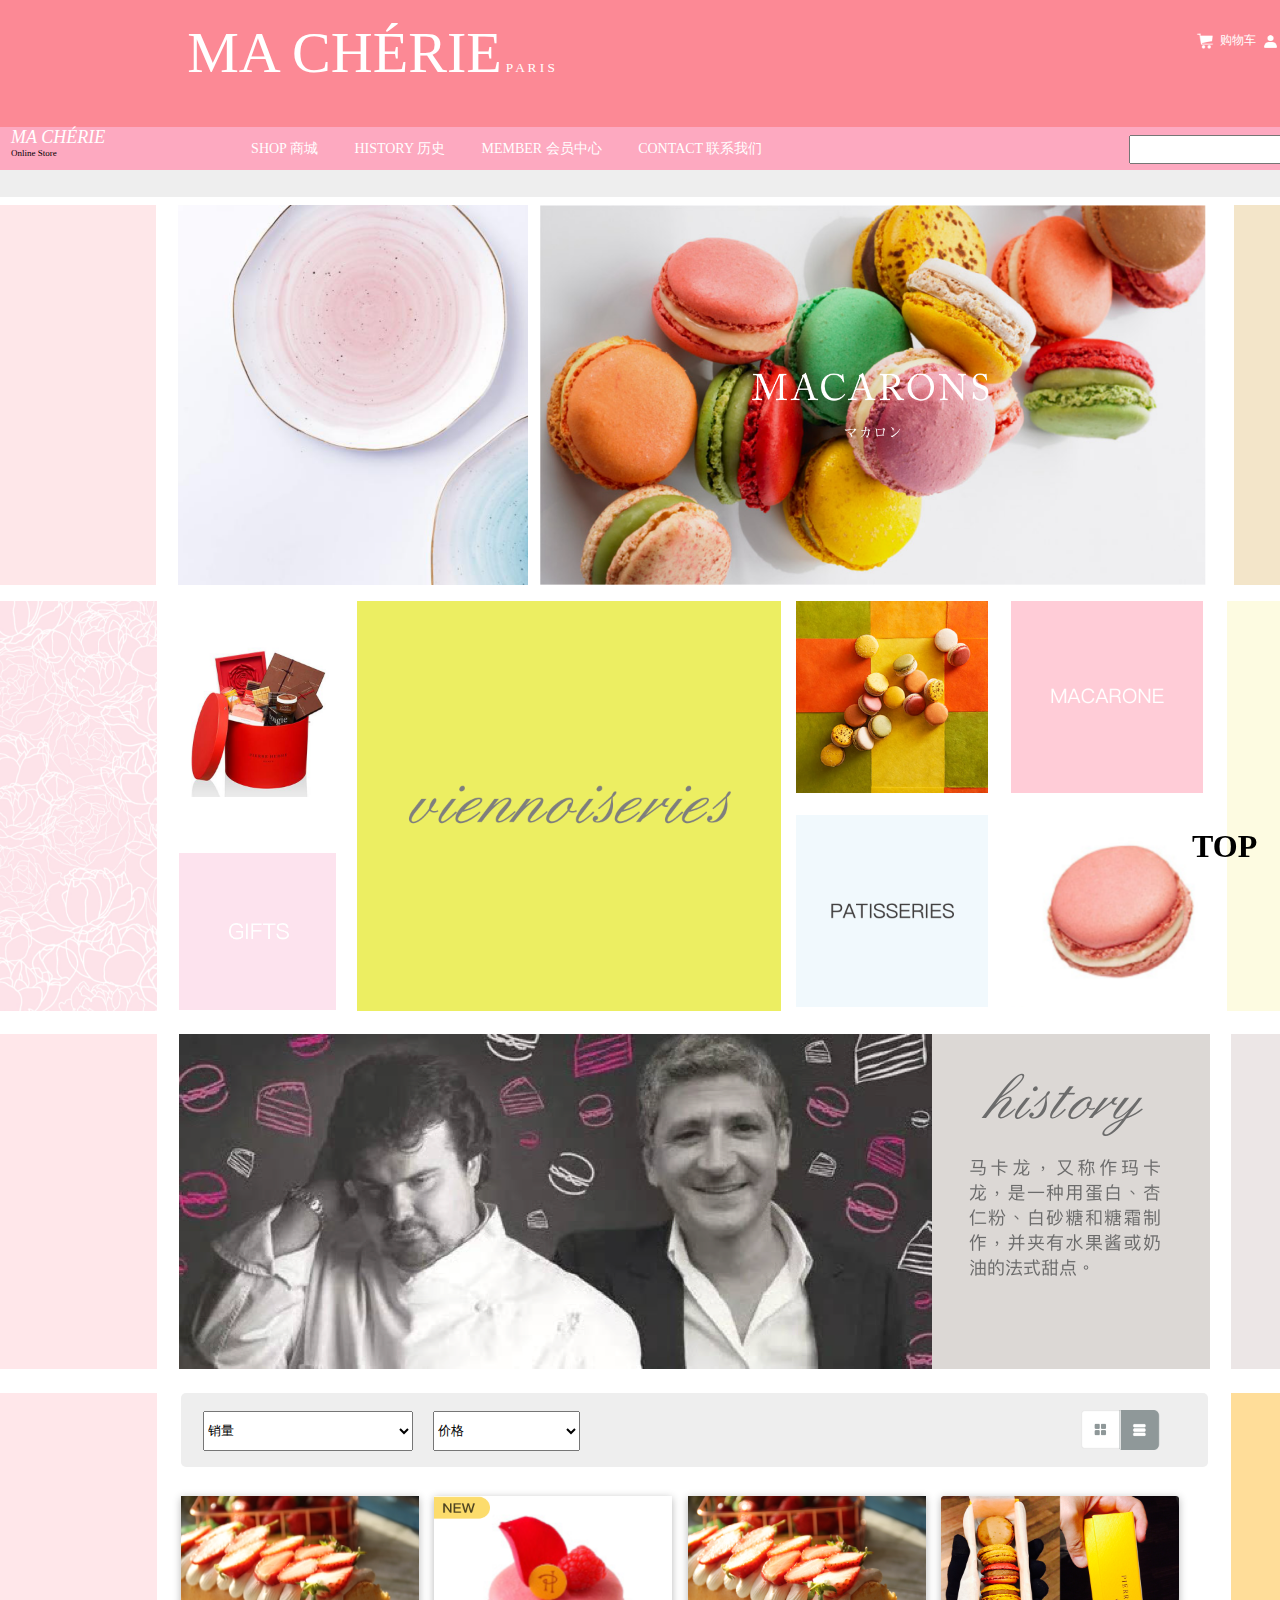
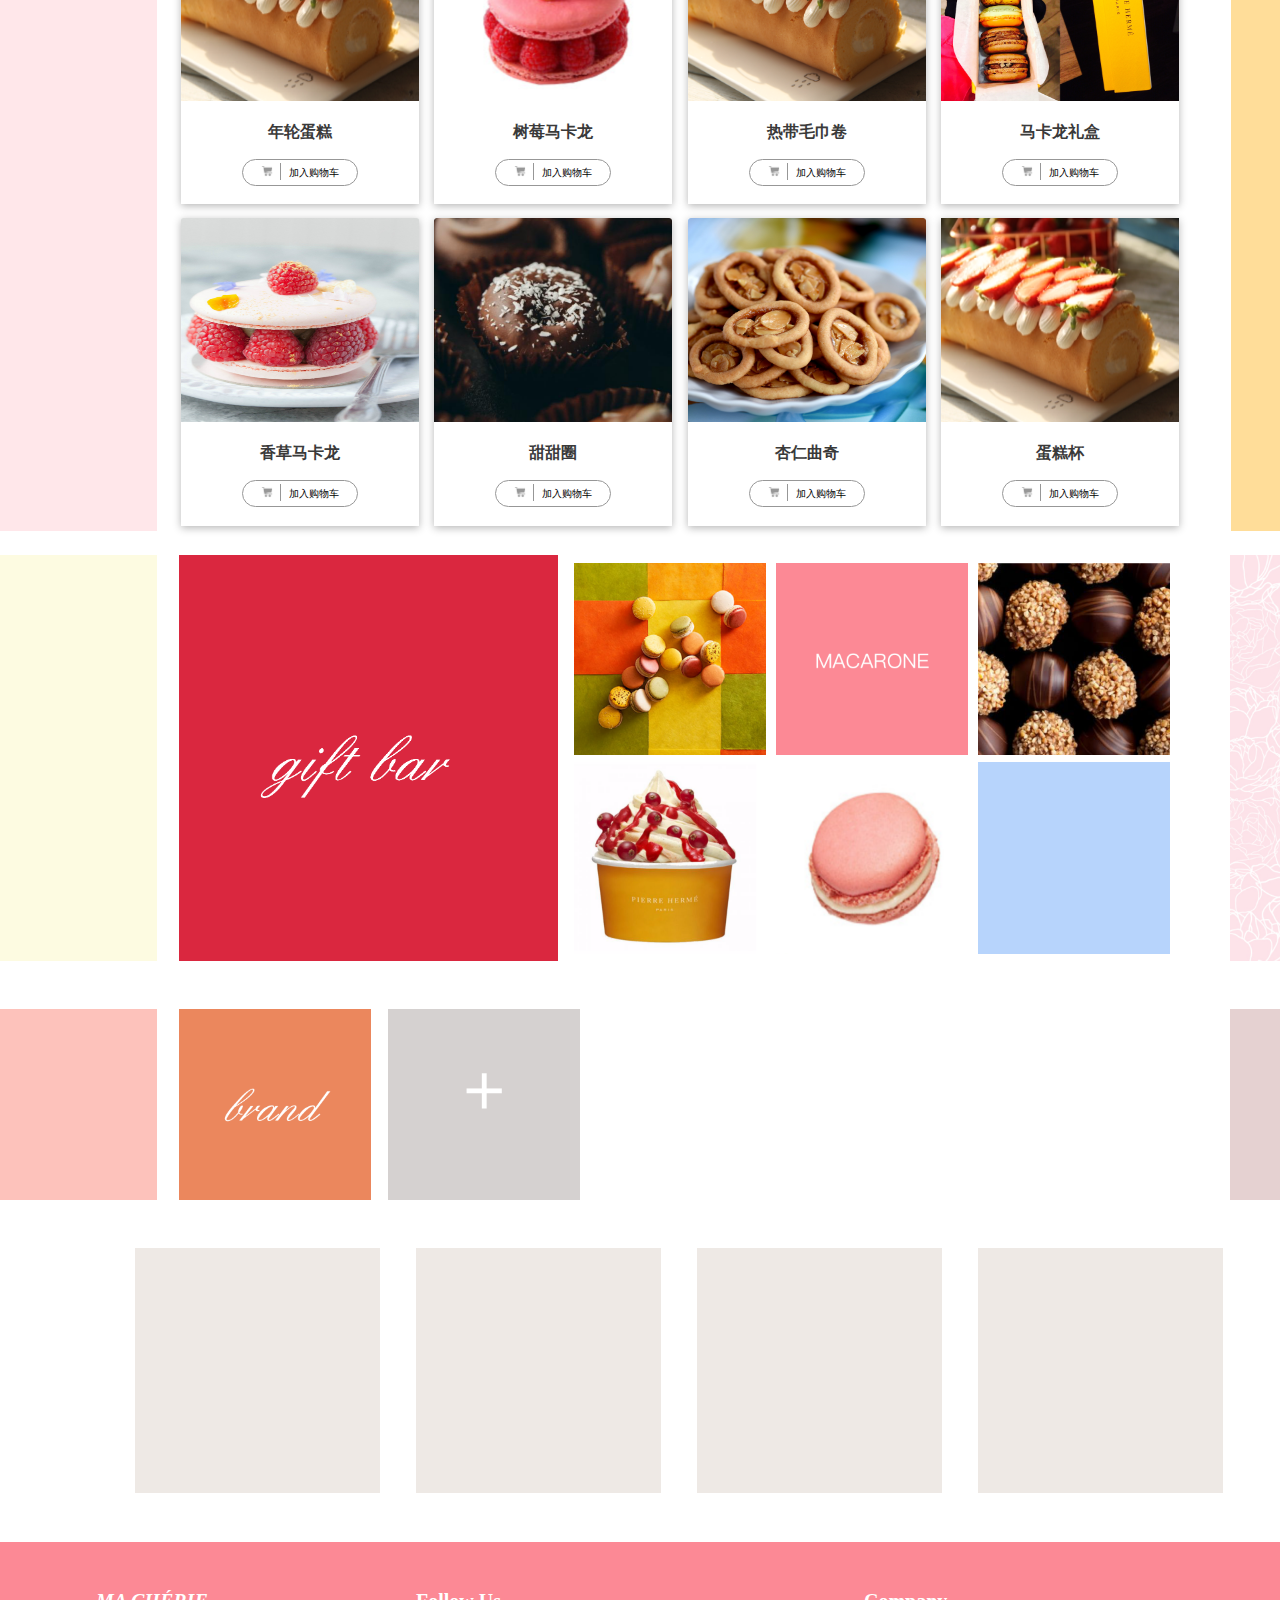
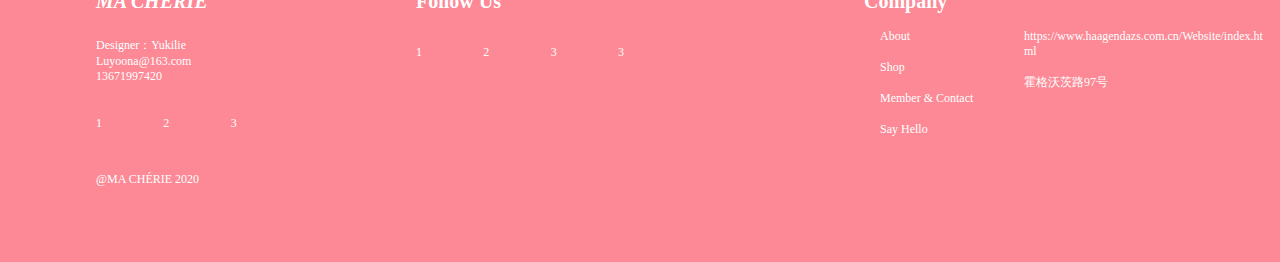
==== index.html @ 3f5e1643 "首页跑pc端" ====
<!DOCTYPE html>
<html>
<head>
	<title>MA  CHÉRIE</title>
	<meta name="viewport" content="width=device-width, initial-scale=1.0, maximum-scale=1.0, user-scalable=no">
	<link rel="stylesheet" type="text/css" href="./css/index.css">
	<script type="text/javascript" src="./js/jquery-v3.5.1.js"></script>
	<!-- <script>
	    (function (doc, win) {
			var docEl = doc.documentElement,
			resizeEvt = 'orientationchange' in window ? 'orientationchange' : 'resize',
			recalc = function () {
			var clientWidth = docEl.clientWidth;
			if (!clientWidth) return;
			if(clientWidth>=800){
			docEl.style.fontSize = '16px';
			}else{
			docEl.style.fontSize = 100 * (clientWidth / 800) + 'px';
			}
			};
			if (!doc.addEventListener) return;
			win.addEventListener(resizeEvt, recalc, false);
			doc.addEventListener('DOMContentLoaded', recalc, false);
			})(document, window);
	</script> -->
</head>
<body>
<div id="TOP" style="height: 0;"></div>
<div class="content">	
	<div class="header">
		<span class="title">MA  CHÉRIE</span>
		<small class="smallTitle">P A R I S</small>
		<ul class="rightFunctionalArea">
			<li>
				<a href="#">EN</a>&nbsp;
				<img src="./imgs/icon/movie.png" class="movie">
			</li>
			<li>
				<img src="./imgs/icon/user.png" class="nickname">&nbsp;
				<a href="#">登录</a>&nbsp;|&nbsp;<a href="#">注册</a>
			</li>
			<li>
				<img src="./imgs/icon/cart.png" class="cart">&nbsp;
				<a href="#">购物车</a>
			</li>
		</ul>
	</div>	
	<div class="menu menu1">
		<div class="menuTitle">
			<span><i>MA  CHÉRIE</i></span>
			<small>Online Store</small>
		</div>
		<div class="menuA">
			<ul>
				<li><a href="#">SHOP 商城</a></li>
				<li><a href="#">HISTORY 历史</a></li>
				<li><a href="#">MEMBER 会员中心</a></li>
				<li><a href="#">CONTACT 联系我们</a></li>
			</ul>
		</div>
		<div class="menuSearch">
			<input type="text" name="secrch">
			<img src="./imgs/icon/search.png">
		</div>
	</div>
	<div style="width: 100%;height: 27px;background-color: #EEEEEE;" class="border"></div>
	<div class="firstContent">
		<div class="one"></div>
		<div class="pContent">
			<div class="menu menu2">
				<div class="menuTitle">
					<span><i>MA  CHÉRIE</i></span>
					<small>Online Store</small>
				</div>
				<div class="menuA">
					<ul>
						<li><a href="#">SHOP 商城</a></li>
						<li><a href="#">HISTORY 历史</a></li>
						<li><a href="#">MEMBER 会员中心</a></li>
						<li><a href="#">CONTACT 联系我们</a></li>
					</ul>
				</div>
				<div class="menuSearch">
					<input type="text" name="secrch">
					<img src="./imgs/icon/search.png">
				</div>
			</div>
			<div class="two"></div>
			<div class="three">
			    <img class="img-slide img1" src="./imgs/assets/changeImg/Screen Shot 2020-05-31 at 1.39.14 PM.png" alt="1">
			    <img class="img-slide img2" src="./imgs/assets/changeImg/Screen Shot 2020-05-31 at 1.42.20 PM.png" alt="2">
			    <img class="img-slide img3" src="./imgs/assets/changeImg/Screen Shot 2020-05-31 at 1.42.34 PM.png" alt="3">
			    <img class="img-slide img4" src="./imgs/assets/changeImg/Screen Shot 2020-05-31 at 1.42.47 PM.png" alt="4">
			    <img class="img-slide img5" src="./imgs/assets/changeImg/Screen Shot 2020-05-31 at 1.42.59 PM.png" alt="5">
			</div>
		</div>
		<div class="four"></div>
	</div>
	<div class="secondContent">
		<div class="one"></div>
		<div class="five">
			<div class="top">
				<img src="./imgs/assets/dangaored3x.png" width="100%" height="100%" alt="1">
			</div>
			<div class="down">
				<img src="./imgs/assets/gifts3x.png" width="100%" height="100%" alt="1">
			</div>
		</div>
		<div class="two"></div>
		<div class="three">
			<div class="item item1"></div>
			<div class="item item2"></div>
			<div class="item item3"></div>
			<div class="item item4"></div>
		</div>
		<div class="four"></div>
	</div>
	<div class="threeContent">
		<div class="one"></div>	
		<div class="two"></div>
		<div class="three"></div>	
		<div class="four"></div>
	</div>
	<div class="fourContent">
		<div class="left"></div>	
		<div class="center">
			<div class="menuHead">
				<select name="one">
					<option value="1">销量</option>
					<option value="2">口碑</option>
					<option value="3">评价</option>
				</select>
				<select name="two">
					<option value="1">价格</option>
				</select>
				<img src="./imgs/assets/cards3x.png" class="cards">
				<img src="./imgs/assets/lists3x.png" class="lists">
			</div>
			<div id="cards">
				<ul class="clear">
					<li>
						<img src="./imgs/assets/01f53e4e22fb7b0f216e7988e9b5bce1.png">
						<div>
							<h4>年轮蛋糕</h4>
							<span>
								<a href="#">
									<img src="./imgs/icon/cartblock.png">
								</a>
								<a href="#">加入购物车</a>
							</span>
						</div>
					</li>
					<li>
						<img src="./imgs/assets/featuredblock02-3x.png">
						<div>
							<h4>树莓马卡龙</h4>
							<span>
								<a href="#">
									<img src="./imgs/icon/cartblock.png">
								</a>
								<a href="#">加入购物车</a>
							</span>
						</div>
					</li>
					<li>
						<img src="./imgs/assets/01f53e4e22fb7b0f216e7988e9b5bce1@3x.png">
						<div>
							<h4>热带毛巾卷</h4>
							<span>
								<a href="#">
									<img src="./imgs/icon/cartblock.png">
								</a>
								<a href="#">加入购物车</a>
							</span>
						</div>
					</li>
					<li>
						<img src="./imgs/assets/a8e2433115334c945cfdd2d26e82d4c6@3x.png">
						<div>
							<h4>马卡龙礼盒</h4>
							<span>
								<a href="#">
									<img src="./imgs/icon/cartblock.png">
								</a>
								<a href="#">加入购物车</a>
							</span>
						</div>
					</li>
					<li>
						<img src="./imgs/assets/assdsdfregrsgtrhythy3x.png">
						<div>
							<h4>香草马卡龙</h4>
							<span>
								<a href="#">
									<img src="./imgs/icon/cartblock.png">
								</a>
								<a href="#">加入购物车</a>
							</span>
						</div>
					</li>
					<li>
						<img src="./imgs/assets/2218b8bc25055d2d8af769011ba48643@3x.png">
						<div>
							<h4>甜甜圈</h4>
							<span>
								<a href="#">
									<img src="./imgs/icon/cartblock.png">
								</a>
								<a href="#">加入购物车</a>
							</span>
						</div>
					</li>
					<li>
						<img src="./imgs/assets/9f40cb837219504ed6c8601d3653d7e8@3x.png">
						<div>
							<h4>杏仁曲奇</h4>
							<span>
								<a href="#">
									<img src="./imgs/icon/cartblock.png">
								</a>
								<a href="#">加入购物车</a>
							</span>
						</div>
					</li>
					<li>
						<img src="./imgs/assets/01f53e4e22fb7b0f216e7988e9b5bce1.png">
						<div>
							<h4>蛋糕杯</h4>
							<span>
								<a href="#">
									<img src="./imgs/icon/cartblock.png">
								</a>
								<a href="#">加入购物车</a>
							</span>
						</div>
					</li>
				</ul>
			</div>			
		</div>	
		<div class="right"></div>
	</div>
	<div class="fiveContent">
		<div class="one"></div>
		<div class="two"></div>
		<div class="three">
		    <ul class="clear">
		    	<li><img src="./imgs/assets/dfdsgdgrthgfhg3x.png" alt="5"></li>
		    	<li><img src="./imgs/assets/MACARONEOther3x.png" alt="5"></li>
		    	<li><img src="./imgs/assets/jhfghfsgr3x.png" alt="5"></li>
		    	<li><img src="./imgs/assets/hfdghsgts3x.png" alt="5"></li>
		    	<li><img src="./imgs/assets/qdfshtda3x.png" alt="5"></li>
		    	<li></li>
		    </ul>
		</div>
		<div class="four"></div>
	</div>
	<div class="sixContent">
		<div class="one"></div>
		<div class="two">
		    <ul class="clear">
		    	<li><img src="./imgs/assets/brandi3x.png" alt="5"></li>
		    	<li><img src="./imgs/assets/+@3x.png" alt="5"></li>
		    </ul>
		</div>
		<div class="three"></div>
	</div>
	<div class="sevenContent">
		<ul>
			<li></li>
			<li></li>
			<li></li>
			<li></li>

		</ul>
	</div>
	<div class="footer">
		<ul class="clear">
			<li class="info">
				<h4><i>MA  CHÉRIE</i></h4>
				<p>
					Designer：Yukilie<br>
					Luyoona@163.com<br>
					13671997420
				</p>
				<ul class="clearfix">
					<li>1</li>
					<li>2</li>
					<li>3</li>
				</ul>
				<p>@MA  CHÉRIE 2020</p>
			</li>
			<li class="followMe">
				<h4>Follow Us</h4>
				<ul class="clearfix">
					<li>1</li>
					<li>2</li>
					<li>3</li>
					<li>3</li>
				</ul>
			</li>
			<li class="company">
				<h4>Company</h4>
				<ul class="clearfix">
					<li>
						<div>About</div>
						<div>Shop</div>
						<div>Member & Contact</div>
						<div>Say Hello</div>
					</li>
					<li>
						https://www.haagendazs.com.cn/Website/index.html 
						<br>
						<br>
						霍格沃茨路97号
					</li>
				</ul>
			</li>
		</ul>
	</div>
	<div class="fixContent"><a href="#TOP" style="color: #000;"><h1>TOP</h1></a></div>
</div>
	<script type="text/javascript" src="./js/index.js"></script>
</body>
</html>
---- css/index.css ----
*{
    margin: 0;
    padding:0; 
}
ul li{
    list-style: none;
}
a{
    text-decoration: none;
}
.clear:after,.clearfix:after{
    content: '';
    display: block;
    height: 0;
    clear: both;
    visibility: hidden;
}
.clear,.clearfix{
    *zoom:1;
}
.fixContent{
    width:3.5rem;
    height: 2.5rem;
    position: fixed;
    bottom: 2rem;
    right: 2rem;
}
@media screen and (min-width: 800px){
    .content{
        width: 86.88rem;
        height:auto;
        margin: 0 auto;
    }
    .header{
        width: 86.88rem;
        height: 7.94rem;
        background-color: #FC8995;
    }
    .title{
        width: 20.94rem;
        height: 5.06rem;
        display: inline-block;
        margin: 1.4% auto auto 12%;
        color: #fff;
        font-size: 3.63rem;
        text-align: right;
    }
    .smallTitle{
        color: #fff;
    }
    .rightFunctionalArea{
        float: right;
        width: 16.7%;
        height: 5.06rem;
        line-height: 5.06rem;
    }
    .rightFunctionalArea li{
        float: right;
        font-size: 12px;
        margin-right: 2.5%; 
        color:#fff; 
    }
    .rightFunctionalArea li a{
        color: #fff; 
    }
    .menuA ul li a,.rightFunctionalArea ul li a{
        text-decoration: none;
        color: #fff;
    }
    .rightFunctionalArea li img{
        vertical-align:middle;
    }
    .rightFunctionalArea.after{
        content: '';
        clear: both;
    }
    .movie{
        width: 15px;
        height: 11px;
    }
    .nickname{
        width: 17px;
        height: 17px;
    }
    .cart{
        width: 18px;
        height: 18px;
    }
    .menu{
        width: 86.88rem;
        height: 43px;
        background-color: #FDA9C0;
    }
    .menu2{
        display: none;
    }
    .menu div{
        height: 43px;
        float: left;
    }
    .menu .menuTitle,.menu .menuSearch{
        width: 15rem;
    }
    .menu .menuSearch{
        height: 43px;
        line-height: 43px;
    }
    .menu .menuTitle{
        padding-left:0.8%;
    }
    .menu .menuA{
        width: 54.88rem;
    }
    .menu .menuTitle span:first-child{
        font-size: 18px;
        color: #FFFFFF;
        text-align: left;
        display: block;
    }
    .menu .menuTitle small:last-child{
        font-size: 9px;
        color: #000000;
        text-align: left;
        display: block;
    }
    .menu .menuA ul{
        list-style-type:none;
        margin:0;
        padding:0;
    }
    .menu .menuA ul li{
        display:inline;
        height: 43px;
        line-height: 43px;
        margin-right: 3.7%;
        font-size: 14px;
    }
    .menuSearch{
        position: relative;
    }
    .menuSearch input[type=text]{
        width: 12.75rem;
        height: 1.56rem;
    }
    .menuSearch img{
        width: 20.4px;
        height: 20.4px;
        position: absolute;
        left: 180px;
        top: 13px;
        cursor: pointer;
    } 
    .firstContent{
        width: 86.88rem;
        height: 23.75rem;
        margin-top: 0.6%;
    }
    .firstContent div{
        float: left;
    }
    .firstContent div.one,.firstContent div.four{
        width:9.75rem;
        height: 23.75rem;        
    }
    .firstContent .one{
        background-color: #FEE7E9;
        margin-right: 1.6%;
    }
    .firstContent .two{
        width: 21.88rem;
        height: 23.75rem;        
        margin-right: 1.1%;
        background-image: url(../imgs/assets/copy3x.png);
        background-size: cover;
        background-repeat: no-repeat;
    }
    .firstContent .three{
        width: 41.63rem;
        height: 23.75rem;        
        margin: 0 auto;
    }
    .firstContent .four{
        background-color: #F3E5C9;
    }

    .firstContent .three img{
        width: 100%;
        height: 100%;
        margin: 0 auto;
    }
    .img1{
        display: block;
    }
    .img2{
        display: none;
    }
    .img3{
        display: none;
    }
    .img4{
        display: none;
    }
    .img5{
        display: none;
    }
    .pContent{
        width: 1040px;
        margin-right: 1.1%;
    }
    .secondContent{
        width: 86.88rem;
        height: 25.63rem;
        margin-top: 1.1%;
    }
    .secondContent div{
        float: left;
    }
    .secondContent .one,.secondContent .four{
        width:9.81rem;
        height: 25.63rem;        
    }
    .secondContent .one{
        background-color: #FEE7E9;
        margin-right: 1.6%;
        background-image: url(../imgs/assets/secondcopy3x.png);
        background-size: cover;
        background-repeat: no-repeat;
    }
    .secondContent .two{
        width: 26.5rem;
        height: 25.63rem;        
        margin-right: 1.1%;
        background-image: url(../imgs/assets/viennoiseries3x.png);
        background-size: cover;
        background-repeat: no-repeat;
    }
    .secondContent .three{
        width:25.63rem;
        height: 25.63rem; 
        margin-right: 1.5%;
    }
    .secondContent .three .item{
        width: 12rem;
        height: 12rem;
    }
    .secondContent .three .item1{
        background-image: url(../imgs/assets/item3x.png);
        background-size: cover;
        background-repeat: no-repeat;
        margin-right: 1.4rem;
    }
    .secondContent .three .item2{
        background-image: url(../imgs/assets/MACARONE3x.png);
        background-size: cover;
        background-repeat: no-repeat;
    }
    .secondContent .three .item3{
        background-image: url(../imgs/assets/PATISSERIES3x.png);
        background-size: cover;
        background-repeat: no-repeat;
        margin-right: 1.4rem;
        margin-top: 1.38rem;
    }
    .secondContent .three .item4{
        background-image: url(../imgs/assets/mianbao3x.png);
        background-size: cover;
        background-repeat: no-repeat;
        margin-top: 1.38rem;
    }
    .secondContent .four{
        background-color: #FDFBE1;
    }
    .secondContent .five{
        width:9.81rem;
        height: 25.63rem;
        margin-right: 1.5%; 
    }
    .top{
        width: 9.75rem;
        height: 9.75rem;
        margin: 2.5rem auto;
    }
    .down{
        width: 9.81rem;
        height:9.81rem;
        margin: 1rem auto 0;
    }


    .threeContent{
        width: 86.88rem;
        height: 20.94rem;
        margin-top: 1.7%;
    }
    .threeContent div{
        float: left;
    }
    .threeContent div:first-child,.threeContent div:last-child{
        width:9.81rem;
        height: 20.94rem;        
    }
    .threeContent .one{
        background-color: #FFE7EA;
        margin-right: 1.6%;
    }
    .threeContent .two{
        width: 47.06rem;
        height: 20.94rem; 
        background-image: url(../imgs/assets/910e45b01453a39e185c1fe5f3086377.png);
        background-size: cover;
        background-repeat: no-repeat;
    }
    .threeContent .three{
        width:17.38rem;
        height: 20.94rem;        
        margin: 0 auto;
        margin-right: 1.5%;
        background-image: url(../imgs/assets/miaoshu.png);
        background-size: cover;
        background-repeat: no-repeat;
    }
    .threeContent .four{
        background-color: #ECE6E6;
    }


    .fourContent{
        width: 86.88rem;
        height: 46.13rem;
        margin-top: 1.7%;
    }
    .fourContent div{
        float: left;
    }
    .fourContent div:first-child,.fourContent div:last-child{
        width:9.81rem;
        height: 46.13rem;        
    }
    .fourContent .left{
        background-color: #FFE7EA;
        margin-right: 1.7%;
    }
    .fourContent .center{
        width: 64.19rem;
        height: auto;
        margin-right: 1.7%;
    }
    .fourContent .right{
        background-color: #FFDD99;
    }
    .fourContent .center .menuHead{
        width: 64.19rem;
        height: 4.63rem;
        line-height: 4.63rem;
        border-radius: 5px;
        background-color: #EEEEEE;
    }
    .fourContent .center .menuHead select[name=one]{
        width: 13.13rem;
        height: 2.5rem; 
        margin-left: 2.2%;
    }
    .fourContent .center .menuHead select[name=two]{
        width: 9.19rem;
        height: 2.5rem; 
        margin-left: 1.5%;
    }
    .fourContent .center .menuHead{
        position: relative;
    }
    .fourContent .center .menuHead .cards{
        width: 39px;
        height: 39px;
        position: absolute;
        right: 5.5rem;
        top: 1.09rem;
        cursor: pointer;
    }
    .fourContent .center .menuHead .lists{
        width: 2.5rem;
        height: 2.5rem;
        position: absolute;
        right: 3rem;
        top: 1.09rem;
        cursor: pointer;
    }
    .fourContent .center #cards{
        height: 4.63rem;
        width: 100%;        
        margin-top: 25px;
    }
    .fourContent .center #cards ul li{
        width: 14.88rem;
        height: 19.25rem;
        margin: 0.4% 1.5% 0.9% 0;
        box-shadow: 0 2px 8px 0 rgba(0,0,0,0.29);
        float: left;
    }
    .fourContent .center #cards ul li img{
        width: 100%;
        height: 12.8rem;
    }
    .fourContent .center #cards ul li div{
        width: 100%;
        height: 6.4rem;
        text-align: center;        
    }
    .fourContent .center #cards ul li div h4{
        color: #3A3A3A;
        height: 3.38rem;
        line-height: 3.38rem;
    }
    .fourContent .center #cards ul li div span{
        display: inline-block;
        width:7.13rem; 
        height:1.56rem;
        line-height:1.56rem;
        border: 1px solid #979797;
        border-radius: 15px;
    }
    .fourContent .center #cards ul li div span a:first-child{
        width: 2.2%;
        height:1.56rem;
        line-height:1.56rem;
        border-right: 1px solid #979797;
    }
    .fourContent .center #cards ul li div span a:first-child img{
        width: 12px;
        height: 12px;
        padding-right: 3px;
    }
    .fourContent .center #cards ul li div span a:last-child{
        width: 5.6%;
        height:25px;
        line-height:25px;
        font-size: 10px;
        color: #000000;
        padding-left: 8px;
        vertical-align: bottom;
     }



    .fiveContent{
        width: 86.88rem;
        height: 25.38rem;
        margin-top: 1.7%;
    }
    .fiveContent div{
        float: left;
    }
    .fiveContent div:first-child,.fiveContent div:last-child{
        width:9.81rem;
        height: 25.38rem;        
    }
    .fiveContent .one{
        background-color: #FDFBE1;
        margin-right: 1.6%;
    }
    .fiveContent .two{
        width: 23.69rem;
        height: 25.38rem;        
        margin-right: 1.1%;
        background-image: url(../imgs/assets/Rectangle@3x.png);
        background-size: cover;
        background-repeat: no-repeat;
    }
    .fiveContent .three{
        width:41rem;
        height: 25.38rem;        
        margin: 0 auto;        
    } 
    .fiveContent .three ul li{
        float: left;
        width: 12rem;
        height: 12rem;
        margin-right: 1.6%;
        margin-top: 1.2%;
    }
    .fiveContent .three ul li img{
        width: 100%;
        height: 100%;
    }
    .fiveContent .three ul li:last-child{
        background-color: #B7D4FC;
    }
    .fiveContent .four{
        background-image: url(../imgs/assets/secondcopy3x.png);
        background-size: cover;
        background-repeat: no-repeat;
    }


    .sixContent{
        width: 86.88rem;
        height: 11.88rem;
        margin-top: 3.5%;
    }
    .sixContent div{
        float: left;
    }
    .sixContent div:first-child,.sixContent div:last-child{
        width:9.81rem;
        height: 11.88rem;        
    }
    .sixContent .one{
        background-color: #FDC2BB;
        margin-right: 1.6%;
    }
    .sixContent .two{
        width: 64.7rem;      
        margin-right: 1.1%;
    }
    .sixContent .two ul li{
        float: left;
        width: 12rem;
        height: 11.88rem;
        line-height: 11.88rem;
        margin-right: 1.6%;
        text-align: center;
    }
    .sixContent .two ul li img{
        width: 100%;
        height: 100%;
    }
    .sixContent .two ul li:last-child{
        background-color: #d5d1d0; 
    }
    .sixContent .two ul li:last-child img{
        width: 2.25rem;
        height: 2.25rem;
    }
    .sixContent .three{
        background:#E5D1D1;
    }


    .sevenContent{
        width: 86.88rem;
        height: 15.31rem;
        margin-top: 3.5%;    
    }
    .sevenContent ul{
        display：table;
        text-align:center
    }
    .sevenContent ul li{
        display: inline-block;
        width: 15.31rem;
        height: 15.31rem;
        margin-right: 2.3%;
        background-color: #EEE9E5;
    }
    .footer{
        width: 86.88rem;
        margin-top: 3.5%; 
        background-color: #FC8995;
        color: #fff;
    }
    .footer ul.clear{
        padding:3rem 6rem;
        font-size: 12px;
    }
    .footer ul.clear li h4{
        font-size: 20px;
    }
    .footer ul.clear li{
        float: left;
    }
    .footer ul.clear li.info{
        width: 20rem;
        height: 14rem;
    }
    .footer ul.clear li.info h4{
        margin-bottom: 1.5rem;
    }
    .footer ul.clear li.info ul li{
        display: inline-block;
        width: 2.21rem;
        height: 1.49rem;
        margin-right: 2rem;
        margin-top: 2rem;
        margin-bottom: 2rem;
    }
    .footer ul.clear li.followMe{
        width: 28rem;
        height: 14rem; 
    }
    .footer ul.clear li.followMe ul li{
        display: inline-block;
        width: 2.21rem;
        height: 1.49rem;
        margin-right: 2rem;
        margin-top: 2rem;
        margin-bottom: 2rem;
    }
    
    .footer ul.clear li.company{
        width: 25rem;
        height: 14rem; 
    }
    .footer ul.clear li.company ul li{
        display: inline-block;
        width: 2.21rem;
        height: 1.49rem;
    }
    .footer ul.clear li.company ul li:first-child{
        width: 10rem;
        height: 12rem;
    }
    .footer ul.clear li.company ul li:first-child div{
        margin: 1rem;
    }
    .footer ul.clear li.company ul li:last-child{
        width: 15rem;
        height: 12rem;
        word-break:break-all;
        word-wrap:break-word;
        padding-top: 1rem;
    }
}
@media screen and (min-width: 500px) and (max-width: 799px){

}
@media screen and (max-width: 499px) {

}
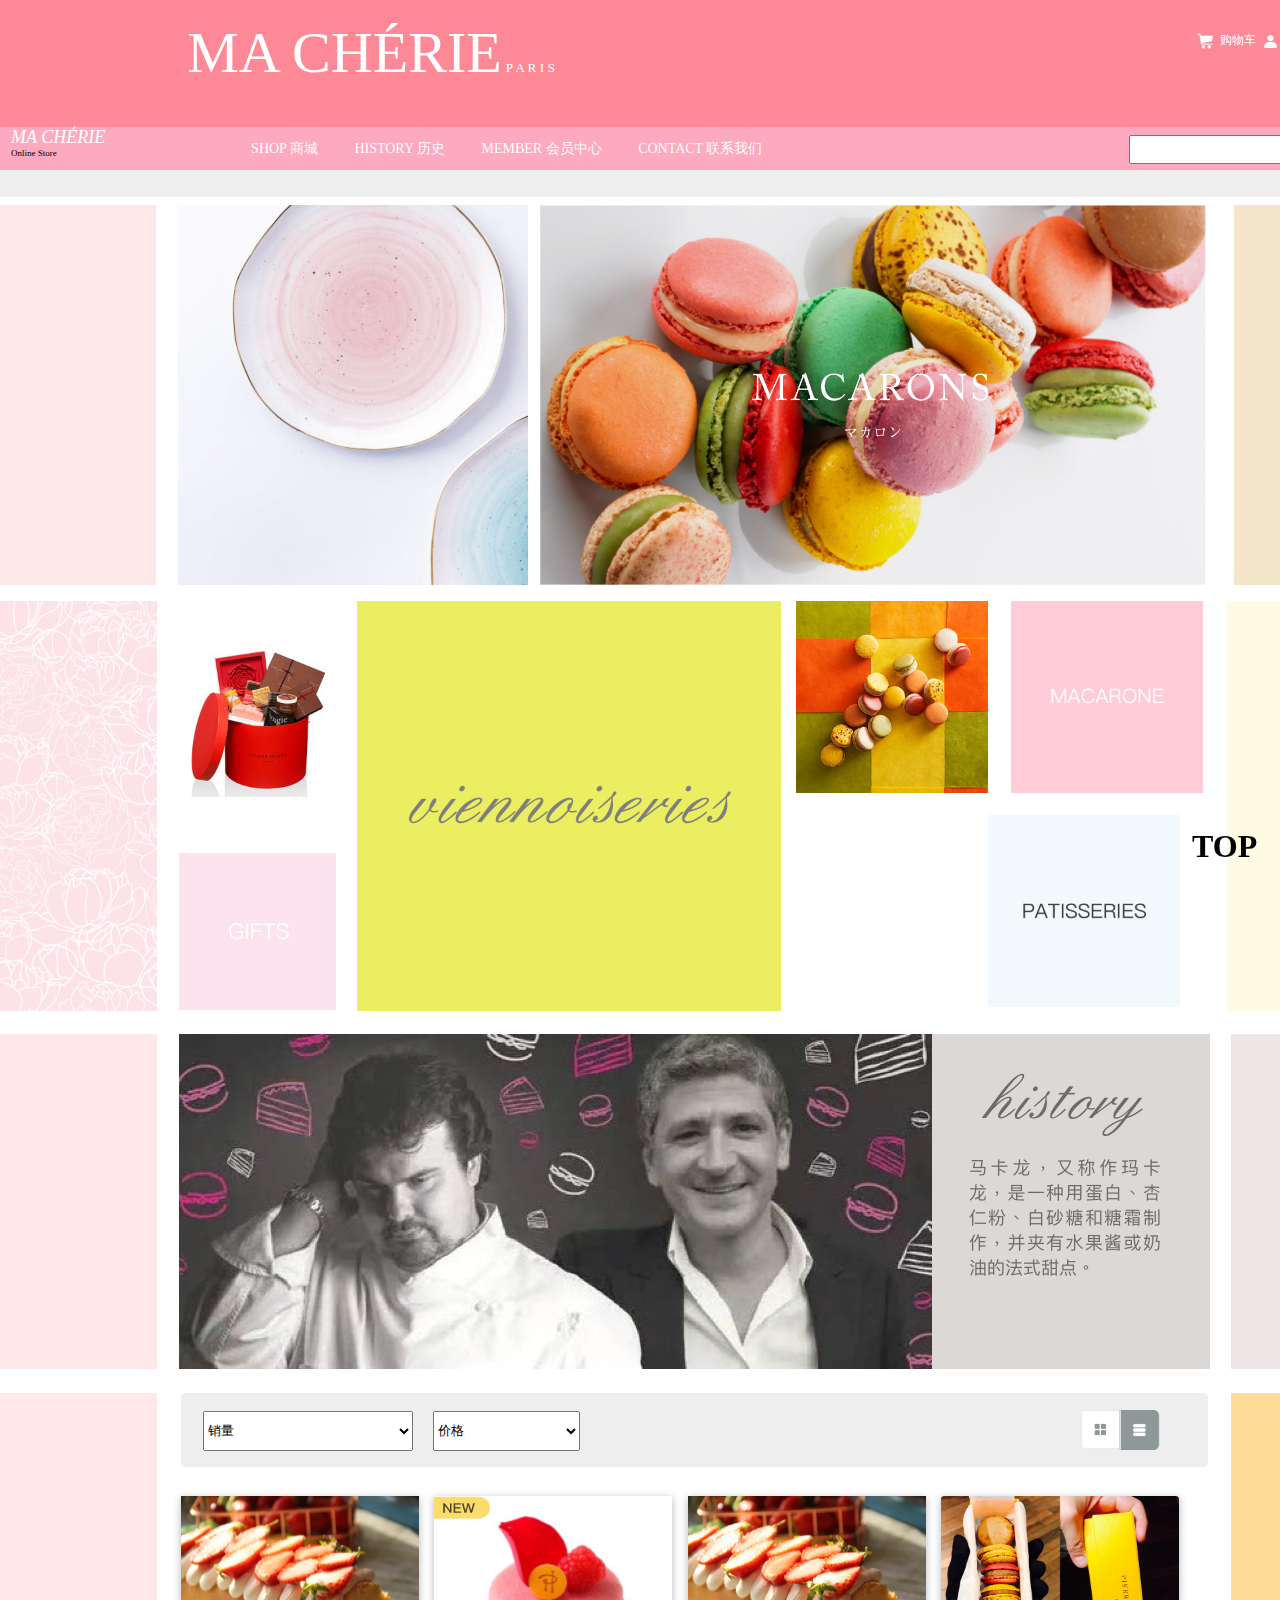
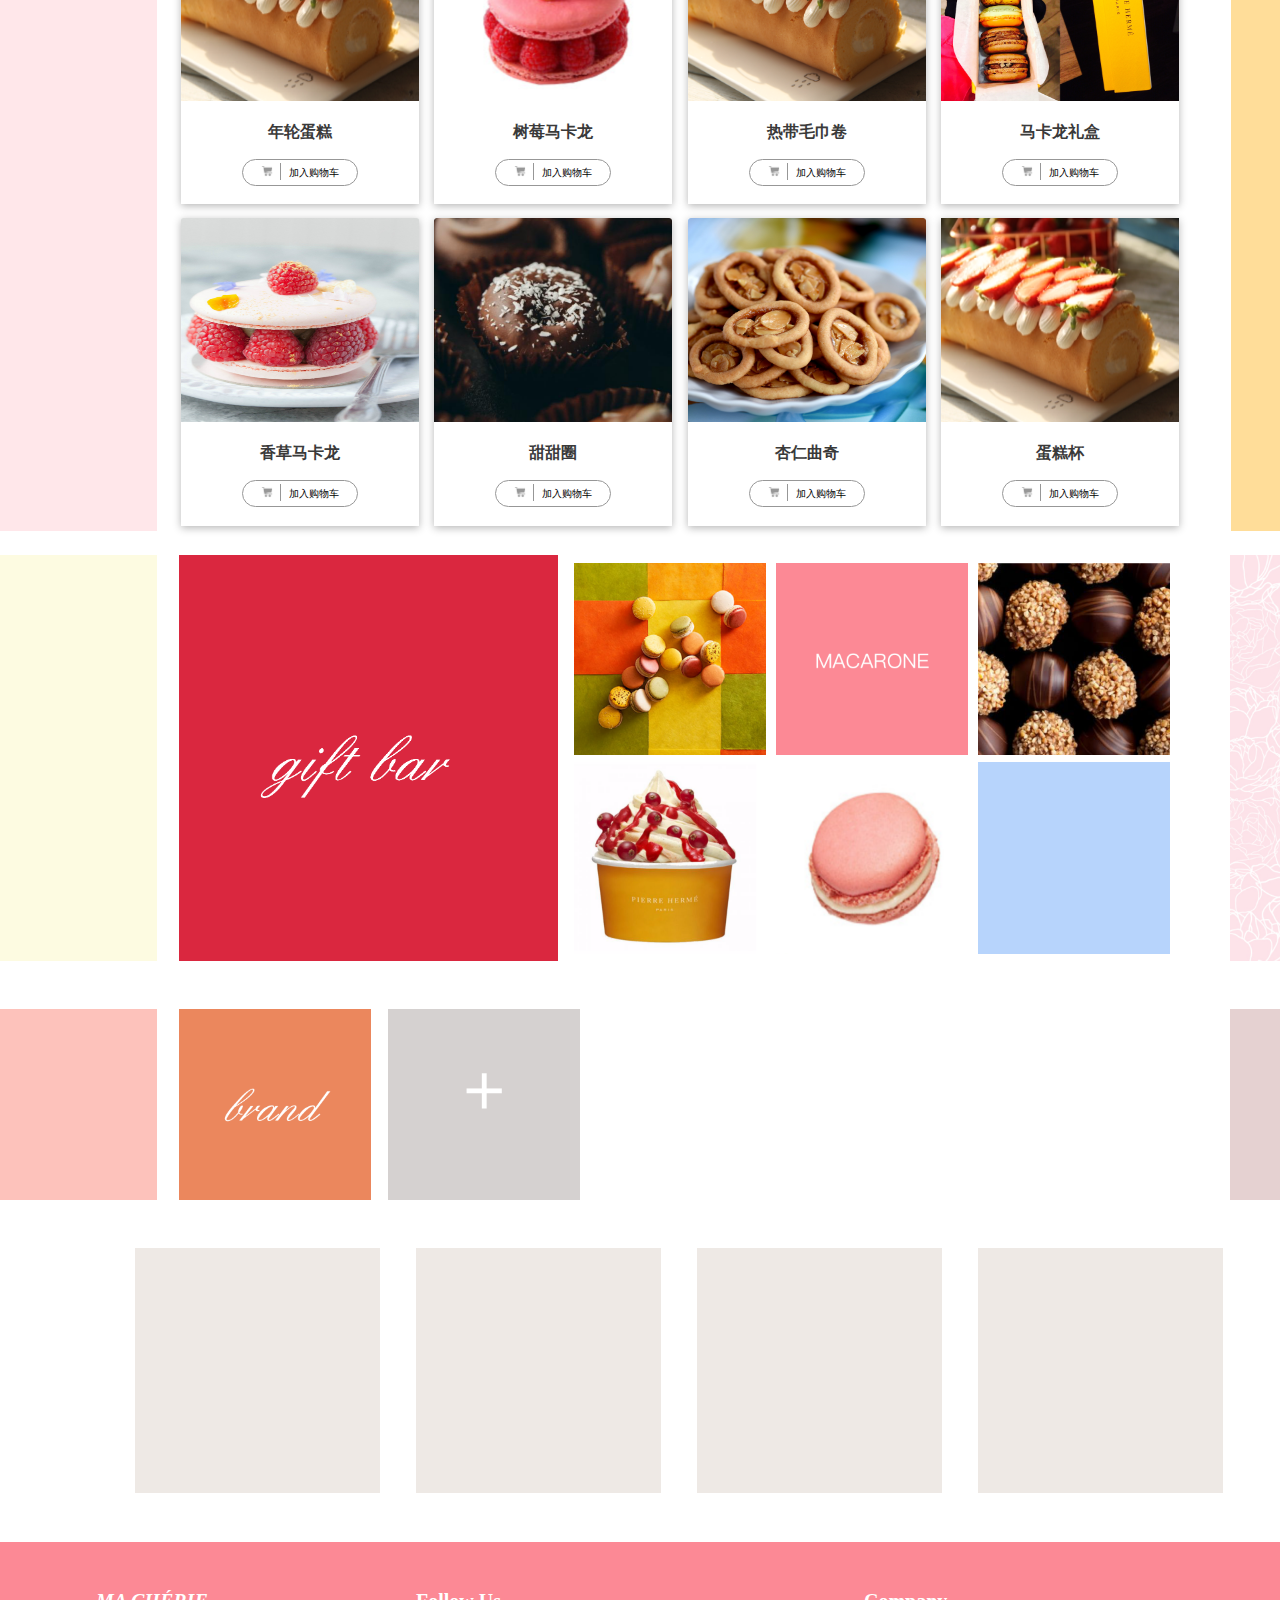
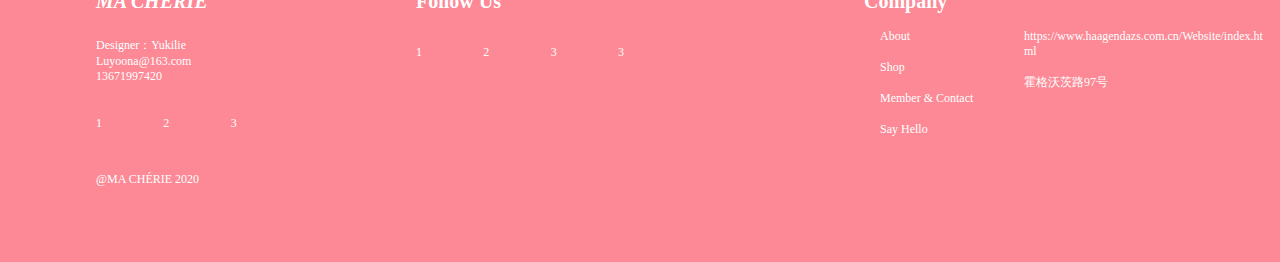
==== commit 66f8eb0e: "适配平板和手机端" ====
--- a/index.html
+++ b/index.html
@@ -28,6 +28,9 @@
 <div id="TOP" style="height: 0;"></div>
 <div class="content">	
 	<div class="header">
+		<span class="btn">
+			<img src="./imgs/icon/caidan.png" class="caidan">
+		</span>
 		<span class="title">MA  CHÉRIE</span>
 		<small class="smallTitle">P A R I S</small>
 		<ul class="rightFunctionalArea">
@@ -40,12 +43,12 @@
 				<a href="#">登录</a>&nbsp;|&nbsp;<a href="#">注册</a>
 			</li>
 			<li>
-				<img src="./imgs/icon/cart.png" class="cart">&nbsp;
+				<img src="./imgs/icon/cart2.png" class="cart">&nbsp;
 				<a href="#">购物车</a>
 			</li>
 		</ul>
 	</div>	
-	<div class="menu menu1">
+	<div class="menu menu1 menuPc">
 		<div class="menuTitle">
 			<span><i>MA  CHÉRIE</i></span>
 			<small>Online Store</small>
@@ -61,6 +64,16 @@
 		<div class="menuSearch">
 			<input type="text" name="secrch">
 			<img src="./imgs/icon/search.png">
+		</div>
+	</div>
+	<div class="menu menu1 menuPide">
+		<div class="menuA">
+			<ul>
+				<li><a href="#">SHOP 商城</a></li>
+				<li><a href="#">HISTORY 历史</a></li>
+				<li><a href="#">MEMBER 会员中心</a></li>
+				<li><a href="#">CONTACT 联系我们</a></li>
+			</ul>
 		</div>
 	</div>
 	<div style="width: 100%;height: 27px;background-color: #EEEEEE;" class="border"></div>
@@ -80,10 +93,14 @@
 						<li><a href="#">CONTACT 联系我们</a></li>
 					</ul>
 				</div>
-				<div class="menuSearch">
-					<input type="text" name="secrch">
-					<img src="./imgs/icon/search.png">
+				<img src="./imgs/icon/scanning.png" class="saoma">
+				<div class="menuSearch">					
+					<img src="./imgs/icon/search1.png" class="search">
+					<input type="text" name="secrch"><span class="btn">搜索</span>
+					<img src="./imgs/icon/camera.png" class="canemar">
+					
 				</div>
+				<img src="./imgs/icon/erweima.png" class="erweima">
 			</div>
 			<div class="two"></div>
 			<div class="three">
@@ -110,8 +127,10 @@
 		<div class="three">
 			<div class="item item1"></div>
 			<div class="item item2"></div>
+			<div class="item item5"></div>
 			<div class="item item3"></div>
 			<div class="item item4"></div>
+			<div class="item item6"></div>
 		</div>
 		<div class="four"></div>
 	</div>
@@ -239,17 +258,37 @@
 		</div>	
 		<div class="right"></div>
 	</div>
+	<div class="fourContentOfMobile">
+		<div class="title">
+			6.1 FOR CHILDREN
+		</div>
+		<ul class="clear">
+			<li class="moblieOne">
+				<img src="#" class="mobileImg">
+				<div class="miaoshu">缤纷巧克力</div>
+			</li>
+			<li class="moblieTwo">
+				<img src="#" class="mobileImg">
+				<img src="./imgs/assets/helena-pg_2400x2400@3x.png" class="mobileImg">
+				<div class="miaoshu">惊喜礼盒</div>
+			</li>
+			<li class="moblieThree">
+				<img src="./imgs/assets/featuredblock02-3x.png" class="mobileImg">
+				<div class="miaoshu">树莓马卡龙</div>
+			</li>
+		</ul>
+	</div>
 	<div class="fiveContent">
 		<div class="one"></div>
 		<div class="two"></div>
 		<div class="three">
 		    <ul class="clear">
-		    	<li><img src="./imgs/assets/dfdsgdgrthgfhg3x.png" alt="5"></li>
-		    	<li><img src="./imgs/assets/MACARONEOther3x.png" alt="5"></li>
-		    	<li><img src="./imgs/assets/jhfghfsgr3x.png" alt="5"></li>
-		    	<li><img src="./imgs/assets/hfdghsgts3x.png" alt="5"></li>
-		    	<li><img src="./imgs/assets/qdfshtda3x.png" alt="5"></li>
-		    	<li></li>
+		    	<li class="one"><img src="./imgs/assets/dfdsgdgrthgfhg3x.png" alt="5"></li>
+		    	<li class="two"><img src="./imgs/assets/MACARONEOther3x.png" alt="5"></li>
+		    	<li class="three"><img src="./imgs/assets/jhfghfsgr3x.png" alt="5"></li>
+		    	<li class="four"><img src="./imgs/assets/hfdghsgts3x.png" alt="5"></li>
+		    	<li class="five"><img src="./imgs/assets/qdfshtda3x.png" alt="5"></li>
+		    	<li class="six"></li>
 		    </ul>
 		</div>
 		<div class="four"></div>
@@ -282,7 +321,7 @@
 					Luyoona@163.com<br>
 					13671997420
 				</p>
-				<ul class="clearfix">
+				<ul class="clearfix hidden">
 					<li>1</li>
 					<li>2</li>
 					<li>3</li>
@@ -297,6 +336,11 @@
 					<li>3</li>
 					<li>3</li>
 				</ul>
+				<ul class="clearfix show">
+					<li>1</li>
+					<li>2</li>
+					<li>3</li>
+				</ul>
 			</li>
 			<li class="company">
 				<h4>Company</h4>
@@ -319,6 +363,39 @@
 	</div>
 	<div class="fixContent"><a href="#TOP" style="color: #000;"><h1>TOP</h1></a></div>
 </div>
+	<div class="fixMenu">
+		<ul class="clear">
+			<li>
+				<!-- <img src="./imgs/icon/home.png" class="common"> -->
+				<img src="./imgs/icon/home.png" data-active="home1.png" data-common="home.png">
+				<span>首页</span>
+			</li>
+			<li>
+				<!-- <img src="./imgs/icon/cart.png" class="common">
+				<img src="./imgs/icon/cart1.png" class="active"> -->
+				<img src="./imgs/icon/cart.png" data-active="cart1.png" data-common="cart.png">
+				<span>购物车</span>
+			</li>
+			<li>
+				<!-- <img src="./imgs/icon/history.png" class="common">
+				<img src="./imgs/icon/history1.png" class="active"> -->
+				<img src="./imgs/icon/history.png" data-active="history1.png" data-common="history.png">
+				<span>历史</span>
+			</li>
+			<li>
+				<!-- <img src="./imgs/icon/huiyuan.png" class="common">
+				<img src="./imgs/icon/huiyuan1.png" class="active"> -->
+				<img src="./imgs/icon/huiyuan.png" data-active="huiyuan1.png" data-common="huiyuan.png">
+				<span>会员中心</span>
+			</li>
+			<li>
+				<!-- <img src="./imgs/icon/ellipsis.png" class="common">
+				<img src="./imgs/icon/ellipsis1.png" class="active"> -->
+				<img src="./imgs/icon/ellipsis.png" data-active="ellipsis1.png" data-common="ellipsis.png">
+				<span>更多</span>
+			</li>
+		</ul>
+	</div>
 	<script type="text/javascript" src="./js/index.js"></script>
 </body>
 </html>--- a/css/index.css
+++ b/css/index.css
@@ -26,6 +26,15 @@
     right: 2rem;
 }
 @media screen and (min-width: 800px){
+    html{
+        font-size: 16px;
+    }
+    .btn{
+        display: none;
+    }
+    .menuPide{
+        display: none;
+    }
     .content{
         width: 86.88rem;
         height:auto;
@@ -92,6 +101,12 @@
         background-color: #FDA9C0;
     }
     .menu2{
+        display: none;
+    }
+    .menu2 .saoma{
+        display: none;
+    }
+    .menu2 .erweima{
         display: none;
     }
     .menu div{
@@ -328,6 +343,10 @@
         width: 86.88rem;
         height: 46.13rem;
         margin-top: 1.7%;
+        display: block;
+    }
+    .fourContentOfMobile{
+        display: none;
     }
     .fourContent div{
         float: left;
@@ -618,10 +637,1519 @@
         word-wrap:break-word;
         padding-top: 1rem;
     }
+    .hidden{
+        display: block;
+    }
+    .show{
+        display: none;
+    }
+    .fixContent{
+        display: block;
+    }
+    .fixMenu{
+        display: none;
+    }
 }
 @media screen and (min-width: 500px) and (max-width: 799px){
-
+    html{
+        font-size: 9px;
+    }
+    .btn{
+        display: none;
+    }
+    .menuPc{
+        display: none;
+    }
+    .content{
+        width: 86.88rem;
+        height:auto;
+        margin: 0 auto;
+    }
+    .header{
+        width: 86.88rem;
+        height: 7.94rem;
+        background-color: #FC8995;
+    }
+    .title{
+        width: 20.94rem;
+        height: 5.06rem;
+        display: inline-block;
+        margin: 1.4% auto auto 12%;
+        color: #fff;
+        font-size: 3.63rem;
+        text-align: right;
+    }
+    .smallTitle{
+        color: #fff;
+    }
+    .rightFunctionalArea{
+        float: right;
+        width: 56%;
+        height: 5.06rem;
+        line-height: 5.06rem;
+    }
+    .rightFunctionalArea li{
+        float: right;
+        font-size: 12px;
+        margin-right: 2.5%; 
+        color:#fff; 
+    }
+    .rightFunctionalArea li a{
+        color: #fff; 
+    }
+    .menuA ul li a,.rightFunctionalArea ul li a{
+        text-decoration: none;
+        color: #fff;
+        font-size: 0.85rem;
+    }
+    .rightFunctionalArea li img{
+        vertical-align:middle;
+    }
+    .rightFunctionalArea.after{
+        content: '';
+        clear: both;
+    }
+    .movie{
+        width: 15px;
+        height: 11px;
+    }
+    .nickname{
+        width: 17px;
+        height: 17px;
+    }
+    .cart{
+        width: 18px;
+        height: 18px;
+    }
+    .menu{
+        width: 86.88rem;
+        height: 43px;
+        background-color: #FDA9C0;
+    }
+    .menu2{
+        width: 64.2rem;
+        height: 43px;
+        background-color: #FFF;
+    }
+    .menu2 .saoma{
+        display: none;
+    }
+    .menu2 .erweima{
+        display: none;
+    }
+    .menuPc{
+        display: none;
+    }
+    .menu div{
+        height: 43px;
+    }
+    .menu .menuTitle{
+        width: 16rem;
+    }
+    .menu .menuSearch{
+        width: 30rem;
+    }
+    .menu .menuSearch{
+        height: 43px;
+        line-height: 43px;
+    }
+    .menu .menuTitle{
+        padding-left:0.8%;
+    }
+    .menu .menuA{
+        width: 54.88rem;
+        margin: 0 auto;
+    }
+    .menu .menuTitle span:first-child{
+        font-size: 18px;
+        color: #FC8995;
+        text-align: left;
+        display: block;
+    }
+    .menu .menuTitle small:last-child{
+        font-size: 9px;
+        color: #000000;
+        text-align: left;
+        display: block;
+    }
+    .menu .menuA ul{
+        list-style-type:none;
+        margin:0;
+        padding:0;
+    }
+    .menu .menuA ul li{
+        display:inline;
+        height: 43px;
+        line-height: 43px;
+        margin-right: 3.7%;
+        font-size: 14px;
+    }
+    .menuSearch{
+        position: relative;
+    }
+    .menuSearch input[type=text]{
+        width: 12.75rem;
+        height: 1.56rem;
+    }
+    .menuSearch img.search{
+        width: 20.4px;
+        height: 20.4px;
+        position: absolute;
+        left: 5px;
+        top: 13px;
+        cursor: pointer;
+    } 
+    .menuSearch img.canemar{
+        width: 20.4px;
+        height: 20.4px;
+        position: absolute;
+        left: 195px;
+        top: 13px;
+        cursor: pointer;
+    } 
+    .firstContent{
+        width: 86.88rem;
+        height: 23.75rem;
+        margin-top: 0.6%;
+    }
+    .firstContent div{
+        float: left;
+    }
+    .firstContent div.one,.firstContent div.four{
+        width:9.75rem;
+        height: 23.75rem;        
+    }
+    .firstContent .one{
+        background-color: #FEE7E9;
+        margin-right: 1.6%;
+    }
+    .firstContent .two{
+        width: 21.88rem;
+        height: 18.08rem;        
+        margin-right: 1.1%;
+        background-image: url(../imgs/assets/copy3x.png);
+        background-size: cover;
+        background-repeat: no-repeat;
+    }
+    .firstContent .three{
+        width: 41.63rem;
+        height: 18.08rem;        
+        margin: 0 auto;
+    }
+    .firstContent .four{
+        background-color: #F3E5C9;
+    }
+
+    .firstContent .three img{
+        width: 100%;
+        height: 100%;
+        margin: 0 auto;
+    }
+    .img1{
+        display: block;
+    }
+    .img2{
+        display: none;
+    }
+    .img3{
+        display: none;
+    }
+    .img4{
+        display: none;
+    }
+    .img5{
+        display: none;
+    }
+    .pContent{
+        width: 65rem;
+        margin-right: 1.1%;
+    }
+    .pContent .menu2 .menuA{
+        display: none;
+    }
+    .pContent .menu2 .menuSearch input{
+        width: 24.08rem;
+        height: 2.5rem;
+        border: 1px solid #FC8995;
+        border-radius: 8.91px 0px 0px 8.91px;
+    }
+    .pContent .menu2 .menuSearch  .btn{
+        display: inline-block;
+        width: 4.36rem;
+        height: 2.8rem;
+        line-height: 2.5rem;
+        background: #FC8995;
+        border: 0 solid #FC8995;
+        box-shadow: 0 5px 8px 0 rgba(0,0,0,0.05);
+        border-radius: 0 8.91px 8.91px 0;
+        color: #fff;
+        vertical-align: middle;
+        text-align: center;
+    }
+    .secondContent{
+        width: 86.88rem;
+        height: 25.63rem;
+        margin-top: 1.1%;
+    }
+    .secondContent div{
+        float: left;
+    }
+    .secondContent .one,.secondContent .four{
+        width:9.81rem;
+        height: 25.63rem;        
+    }
+    .secondContent .one{
+        background-color: #FEE7E9;
+        margin-right: 1.6%;
+        background-image: url(../imgs/assets/secondcopy3x.png);
+        background-size: cover;
+        background-repeat: no-repeat;
+    }
+    .secondContent .two{
+        width: 26.5rem;
+        height: 25.63rem;        
+        margin-right: 1.1%;
+        background-image: url(../imgs/assets/viennoiseries3x.png);
+        background-size: cover;
+        background-repeat: no-repeat;
+    }
+    .secondContent .three{
+        width:25.63rem;
+        height: 25.63rem; 
+        margin-right: 1.5%;
+    }
+    .secondContent .three .item{
+        width: 12rem;
+        height: 12rem;
+    }
+    .secondContent .three .item1{
+        background-image: url(../imgs/assets/item3x.png);
+        background-size: cover;
+        background-repeat: no-repeat;
+        margin-right: 1.4rem;
+    }
+    .secondContent .three .item2{
+        background-image: url(../imgs/assets/MACARONE3x.png);
+        background-size: cover;
+        background-repeat: no-repeat;
+    }
+    .secondContent .three .item3{
+        background-image: url(../imgs/assets/PATISSERIES3x.png);
+        background-size: cover;
+        background-repeat: no-repeat;
+        margin-right: 1.4rem;
+        margin-top: 1.38rem;
+    }
+    .secondContent .three .item4{
+        background-image: url(../imgs/assets/mianbao3x.png);
+        background-size: cover;
+        background-repeat: no-repeat;
+        margin-top: 1.38rem;
+    }
+    .secondContent .four{
+        background-color: #FDFBE1;
+    }
+    .secondContent .five{
+        width:9.81rem;
+        height: 25.63rem;
+        margin-right: 1.5%; 
+    }
+    .top{
+        width: 9.75rem;
+        height: 9.75rem;
+        margin: 2.5rem auto;
+    }
+    .down{
+        width: 9.81rem;
+        height:9.81rem;
+        margin: 1rem auto 0;
+    }
+
+
+    .threeContent{
+        width: 86.88rem;
+        height: 20.94rem;
+        margin-top: 1.7%;
+    }
+    .threeContent div{
+        float: left;
+    }
+    .threeContent div:first-child,.threeContent div:last-child{
+        width:9.81rem;
+        height: 20.94rem;        
+    }
+    .threeContent .one{
+        background-color: #FFE7EA;
+        margin-right: 1.6%;
+    }
+    .threeContent .two{
+        width: 47.06rem;
+        height: 20.94rem; 
+        background-image: url(../imgs/assets/910e45b01453a39e185c1fe5f3086377.png);
+        background-size: cover;
+        background-repeat: no-repeat;
+    }
+    .threeContent .three{
+        width:17.38rem;
+        height: 20.94rem;        
+        margin: 0 auto;
+        margin-right: 1.5%;
+        background-image: url(../imgs/assets/miaoshu.png);
+        background-size: cover;
+        background-repeat: no-repeat;
+    }
+    .threeContent .four{
+        background-color: #ECE6E6;
+    }
+
+
+    .fourContent{
+        width: 86.88rem;
+        height: 49.13rem;
+        margin-top: 1.7%;
+        display: block;
+    }
+    .fourContentOfMobile{
+        display: none;
+    }
+    .fourContent div{
+        float: left;
+    }
+    .fourContent div:first-child,.fourContent div:last-child{
+        width:9.81rem;
+        height: 49.13rem;        
+    }
+    .fourContent .left{
+        background-color: #FFE7EA;
+        margin-right: 1.7%;
+    }
+    .fourContent .center{
+        width: 64.19rem;
+        height: auto;
+        margin-right: 1.7%;
+    }
+    .fourContent .right{
+        background-color: #FFDD99;
+    }
+    .fourContent .center .menuHead{
+        width: 64.19rem;
+        height: 4.63rem;
+        line-height: 4.63rem;
+        border-radius: 5px;
+        background-color: #EEEEEE;
+    }
+    .fourContent .center .menuHead select[name=one]{
+        width: 13.13rem;
+        height: 2.5rem; 
+        margin-left: 2.2%;
+    }
+    .fourContent .center .menuHead select[name=two]{
+        width: 9.19rem;
+        height: 2.5rem; 
+        margin-left: 1.5%;
+    }
+    .fourContent .center .menuHead{
+        position: relative;
+    }
+    .fourContent .center .menuHead .cards{
+        width: 23px;
+        height: 21px;
+        position: absolute;
+        right: 5.5rem;
+        top: 1.09rem;
+        cursor: pointer;
+    }
+    .fourContent .center .menuHead .lists{
+        width: 2.5rem;
+        height: 2.5rem;
+        position: absolute;
+        right: 3rem;
+        top: 1.09rem;
+        cursor: pointer;
+    }
+    .fourContent .center #cards{
+        height: 4.63rem;
+        width: 100%;        
+        margin-top: 25px;
+    }
+    .fourContent .center #cards ul li{
+        width: 14.88rem;
+        height: 20.25rem;
+        margin: 0.4% 1.5% 0.9% 0;
+        box-shadow: 0 2px 8px 0 rgba(0,0,0,0.29);
+        float: left;
+    }
+    .fourContent .center #cards ul li img{
+        width: 100%;
+        height: 12.8rem;
+    }
+    .fourContent .center #cards ul li div{
+        width: 100%;
+        height: 6.4rem;
+        text-align: center;        
+    }
+    .fourContent .center #cards ul li div h4{
+        color: #3A3A3A;
+        height: 3.38rem;
+        line-height: 3.38rem;
+    }
+    .fourContent .center #cards ul li div span{
+        display: inline-block;
+        width: 10.13rem;
+        height: 2.56rem;
+        line-height: 2.56rem;
+
+        border: 1px solid #979797;
+        border-radius: 15px;
+    }
+    .fourContent .center #cards ul li div span a:first-child{
+        width: 2.2%;
+        height:1.56rem;
+        line-height:1.56rem;
+        border-right: 1px solid #979797;
+    }
+    .fourContent .center #cards ul li div span a:first-child img{
+        width: 12px;
+        height: 12px;
+        padding-right: 3px;
+    }
+    .fourContent .center #cards ul li div span a:last-child{
+        width: 5.6%;
+        height:25px;
+        line-height:25px;
+        font-size: 10px;
+        color: #000000;
+        padding-left: 8px;
+        vertical-align: bottom;
+     }
+
+
+
+    .fiveContent{
+        width: 86.88rem;
+        height: 25.38rem;
+        margin-top: 1.7%;
+    }
+    .fiveContent div{
+        float: left;
+    }
+    .fiveContent div:first-child,.fiveContent div:last-child{
+        width:9.81rem;
+        height: 25.38rem;        
+    }
+    .fiveContent .one{
+        background-color: #FDFBE1;
+        margin-right: 1.6%;
+    }
+    .fiveContent .two{
+        width: 23.69rem;
+        height: 25.38rem;        
+        margin-right: 1.1%;
+        background-image: url(../imgs/assets/Rectangle@3x.png);
+        background-size: cover;
+        background-repeat: no-repeat;
+    }
+    .fiveContent .three{
+        width:41rem;
+        height: 25.38rem;        
+        margin: 0 auto;        
+    } 
+    .fiveContent .three ul li{
+        float: left;
+        width: 12rem;
+        height: 12rem;
+        margin-right: 1.6%;
+        margin-top: 1.2%;
+    }
+    .fiveContent .three ul li img{
+        width: 100%;
+        height: 100%;
+    }
+    .fiveContent .three ul li:last-child{
+        background-color: #B7D4FC;
+    }
+    .fiveContent .four{
+        background-image: url(../imgs/assets/secondcopy3x.png);
+        background-size: cover;
+        background-repeat: no-repeat;
+    }
+
+
+    .sixContent{
+        width: 86.88rem;
+        height: 11.88rem;
+        margin-top: 3.5%;
+    }
+    .sixContent div{
+        float: left;
+    }
+    .sixContent div:first-child,.sixContent div:last-child{
+        width:9.81rem;
+        height: 11.88rem;        
+    }
+    .sixContent .one{
+        background-color: #FDC2BB;
+        margin-right: 1.6%;
+    }
+    .sixContent .two{
+        width: 64.7rem;      
+        margin-right: 1.1%;
+    }
+    .sixContent .two ul li{
+        float: left;
+        width: 12rem;
+        height: 11.88rem;
+        line-height: 11.88rem;
+        margin-right: 1.6%;
+        text-align: center;
+    }
+    .sixContent .two ul li img{
+        width: 100%;
+        height: 100%;
+    }
+    .sixContent .two ul li:last-child{
+        background-color: #d5d1d0; 
+    }
+    .sixContent .two ul li:last-child img{
+        width: 2.25rem;
+        height: 2.25rem;
+    }
+    .sixContent .three{
+        background:#E5D1D1;
+    }
+
+
+    .sevenContent{
+        width: 86.88rem;
+        height: 15.31rem;
+        margin-top: 3.5%;    
+    }
+    .sevenContent ul{
+        display：table;
+        text-align:center
+    }
+    .sevenContent ul li{
+        display: inline-block;
+        width: 15.31rem;
+        height: 15.31rem;
+        margin-right: 2.3%;
+        background-color: #EEE9E5;
+    }
+    .footer{
+        width: 86.88rem;
+        margin-top: 3.5%; 
+        background-color: #FC8995;
+        color: #fff;
+    }
+    .footer ul.clear{
+        padding:3rem 6rem;
+        font-size: 12px;
+    }
+    .footer ul.clear li h4{
+        font-size: 20px;
+    }
+    .footer ul.clear li{
+        float: left;
+    }
+    .footer ul.clear li.info{
+        width: 20rem;
+        height: 14rem;
+    }
+    .footer ul.clear li.info h4{
+        margin-bottom: 1.5rem;
+    }
+    .footer ul.clear li.info ul li{
+        display: inline-block;
+        width: 2.21rem;
+        height: 1.49rem;
+        margin-right: 2rem;
+        margin-top: 2rem;
+        margin-bottom: 2rem;
+    }
+    .footer ul.clear li.followMe{
+        width: 28rem;
+        height: 14rem; 
+    }
+    .footer ul.clear li.followMe ul li{
+        display: inline-block;
+        width: 2.21rem;
+        height: 1.49rem;
+        margin-right: 2rem;
+        margin-top: 2rem;
+        margin-bottom: 2rem;
+    }
+    
+    .footer ul.clear li.company{
+        width: 25rem;
+        height: 14rem; 
+    }
+    .footer ul.clear li.company ul li{
+        display: inline-block;
+        width: 2.21rem;
+        height: 1.49rem;
+    }
+    .footer ul.clear li.company ul li:first-child{
+        width: 10rem;
+        height: 12rem;
+    }
+    .footer ul.clear li.company ul li:first-child div{
+        margin: 1rem;
+    }
+    .footer ul.clear li.company ul li:last-child{
+        width: 15rem;
+        height: 12rem;
+        word-break:break-all;
+        word-wrap:break-word;
+        padding-top: 1rem;
+    }
+    .hidden{
+        display: block;
+    }
+    .show{
+        display: none;
+    }
+    .fixContent{
+        display: block;
+    }
+    .fixMenu{
+        display: none;
+    }
 }
 @media screen and (max-width: 499px) {
-
+    .header .btn{
+        display: inline-block;
+        width: 10rem;
+        margin-left: 2rem;
+        margin-right: 10rem;
+    }
+    .menuPide,.menuPc{
+        display: none;
+    }
+    html{
+        font-size: 5.5px;
+    }
+    .menuPc{
+        display: none;
+    }
+    .content{
+        width: 86.88rem;
+        height:auto;
+        margin: 0 auto;
+    }
+    .header{
+        width: 86.88rem;
+        height: 7.94rem;
+        background-color: #FC8995;
+    }
+    .caidan{
+        width:18px;
+        height: 18px;
+    }
+    .title{
+        width: 20.94rem;
+        height: 5.06rem;
+        display: inline-block;
+        margin: 1.4% auto auto 12%;
+        color: #fff;
+        font-size: 3.63rem;
+        text-align: right;
+    }
+    .smallTitle{
+        color: #fff;
+    }
+    .rightFunctionalArea{
+        float: right;
+        width: 25%;
+        height: 8.06rem;
+        line-height: 8.06rem;
+    }
+    .rightFunctionalArea li{
+        float: right;
+        font-size: 12px;
+        margin-right: 2.5%; 
+        color:#fff; 
+    }
+    .rightFunctionalArea li a{
+        color: #fff; 
+        display: none;
+    }
+    .menuA ul li a,.rightFunctionalArea ul li a{
+        text-decoration: none;
+        color: #fff;
+        font-size: 0.85rem;
+    }
+    .rightFunctionalArea li img{
+        vertical-align:middle;
+    }
+    .rightFunctionalArea.after{
+        content: '';
+        clear: both;
+    }
+    .movie{
+        width: 15px;
+        height: 11px;
+    }
+    .nickname{
+        width: 17px;
+        height: 17px;
+    }
+    .cart{
+        width: 18px;
+        height: 18px;
+    }
+    .menu{
+        width: 86.88rem;
+        height: 43px;
+        background-color: #FDA9C0;
+    }
+    .menu2{
+        width: 86.88rem;
+        height: 43px;
+        background-color: #FFF;
+    }
+    .menu2 img{
+        width: 8rem;
+        height: 8rem;
+        float: left;
+    }
+    .menu2 .saoma{
+        margin-right: 3rem;
+    }
+    .menuPc{
+        display: none;
+    }
+    .menu div{
+        height: 43px;
+    }
+    .menu .menuTitle{
+        width: 16rem;
+    }
+    .menu .menuSearch{
+        width: 65.88rem;
+    }
+    .menu .menuSearch{
+        height: 43px;
+        line-height: 43px;
+    }
+    .menu .menuTitle{
+        padding-left:0.8%;
+        display: none;
+    }
+    .menu .menuA{
+        width: 54.88rem;
+        margin: 0 auto;
+    }
+    .menu .menuTitle span:first-child{
+        font-size: 18px;
+        color: #FC8995;
+        text-align: left;
+        display: block;
+    }
+    .menu .menuTitle small:last-child{
+        font-size: 9px;
+        color: #000000;
+        text-align: left;
+        display: block;
+    }
+    .menu .menuA ul{
+        list-style-type:none;
+        margin:0;
+        padding:0;
+    }
+    .menu .menuA ul li{
+        display:inline;
+        height: 43px;
+        line-height: 43px;
+        margin-right: 3.7%;
+        font-size: 14px;
+    }
+    .menuSearch{
+        position: relative;
+    }
+    .menuSearch input[type=text]{
+        width: 19.38rem;
+        height: 2.38rem;
+    }
+    .menuSearch img.search{
+        width: 20.4px;
+        height: 20.4px;
+        position: absolute;
+        left: 5px;
+        top: 13px;
+        cursor: pointer;
+    } 
+    .menuSearch img.canemar{
+        width: 20.4px;
+        height: 20.4px;
+        position: absolute;
+        right: 70px;
+        top: 13px;
+        cursor: pointer;
+    } 
+    .border{
+        display: none;
+    }
+    .firstContent{
+        width: 86.88rem;
+        height: 44.75rem;
+        margin-top: 0.6%;
+    }
+    .firstContent div{
+        float: left;
+    }
+    .firstContent div.one,.firstContent div.four{
+        width:9.75rem;
+        height: 23.75rem;  
+        display: none;     
+    }
+    .firstContent .one{
+        background-color: #FEE7E9;
+        margin-right: 1.6%;
+    }
+    .firstContent .two{
+        width: 21.88rem;
+        height: 18.08rem;        
+        margin-right: 1.1%;
+        background-image: url(../imgs/assets/copy3x.png);
+        background-size: cover;
+        background-repeat: no-repeat;
+        display: none;
+    }
+    .firstContent .three{
+        width: 82.63rem;
+        height: 35.75rem;
+        margin: 0 auto auto 2rem;
+    }
+    .firstContent .four{
+        background-color: #F3E5C9;
+    }
+
+    .firstContent .three img{
+        width: 100%;
+        height: 100%;
+        margin: 0 auto;
+    }
+    .img1{
+        display: block;
+    }
+    .img2{
+        display: none;
+    }
+    .img3{
+        display: none;
+    }
+    .img4{
+        display: none;
+    }
+    .img5{
+        display: none;
+    }
+    .pContent{
+        width: 86.88rem;
+    }
+    .pContent .menu2 .menuA{
+        display: none;
+    }
+    .pContent .menu2 .menuSearch input{
+        width: 54.08rem;
+        height: 5.5rem;
+        border: 1px solid #FC8995;
+        border-radius: 8.91px 0px 0px 8.91px;
+    }
+    .pContent .menu2 .menuSearch  .btn{
+        display: inline-block;
+        width: 7.36rem;
+        height: 5.8rem;
+        line-height: 5.5rem;
+        background: #FC8995;
+        border: 0 solid #FC8995;
+        box-shadow: 0 5px 8px 0 rgba(0,0,0,0.05);
+        border-radius: 0 8.91px 8.91px 0;
+        color: #fff;
+        vertical-align: middle;
+        text-align: center;
+        margin-bottom: 3.5px;
+    }
+    .secondContent{
+        width: 86.88rem;
+        height: 25.63rem;
+        margin: 1.1%;
+    }
+    .secondContent div{
+        float: left;
+    }
+    .secondContent .one,.secondContent .four{
+        width:9.81rem;
+        height: 25.63rem;     
+        display: none;   
+    }
+    .secondContent .one{
+        background-color: #FEE7E9;
+        margin-right: 1.6%;
+        background-image: url(../imgs/assets/secondcopy3x.png);
+        background-size: cover;
+        background-repeat: no-repeat;
+    }
+    .secondContent .two{
+        width: 26.5rem;
+        height: 25.63rem;        
+        margin-right: 1.1%;
+        background-image: url(../imgs/assets/viennoiseries3x.png);
+        background-size: cover;
+        background-repeat: no-repeat;
+    }
+    .secondContent .three{
+        width: 47.63rem;
+        height: 25.63rem;
+    }
+    .secondContent .three .item{
+        width: 12rem;
+        height: 12rem;
+    }
+    .secondContent .three .item1{
+        background-image: url(../imgs/assets/item3x.png);
+        background-size: cover;
+        background-repeat: no-repeat;
+        margin-right: 1.4rem;
+    }
+    .secondContent .three .item2{
+        background-image: url(../imgs/assets/MACARONE3x.png);
+        background-size: 100% 100%;
+        background-repeat: no-repeat;
+        margin-right: 0.4rem;
+        width: 20rem;
+        height: 12rem;
+    }
+    .secondContent .three .item3{
+        background-image: url(../imgs/assets/PATISSERIES3x.png);
+        background-size: cover;
+        background-repeat: no-repeat;
+        margin-right: 1.4rem; 
+        margin-top: 1.38rem;      
+    }
+    .secondContent .three .item4{
+        background-image: url(../imgs/assets/feeafagrthgf3x.png);
+        background-size: 100% 100%;
+        background-repeat: no-repeat;
+        margin-right: 0.4rem;
+        width: 20rem;
+        height: 12rem;
+        margin-top: 1.38rem;
+    }
+    .secondContent .three .item5{
+        background-color: #FDFBE1;
+        background-size: cover;
+        background-repeat: no-repeat;
+        margin-right: 1.4rem;
+    }
+    .secondContent .three .item6{
+        background-image: url(../imgs/assets/mianbao3x.png);
+        background-size: cover;
+        background-repeat: no-repeat;
+        margin-top: 1.38rem;
+    }
+    .secondContent .four{
+        background-color: #FDFBE1;
+    }
+    .secondContent .five{
+        width:9.81rem;
+        height: 25.63rem;
+        margin-right: 1.5%; 
+    }
+    .top{
+        width: 9.75rem;
+        height: 9.75rem;
+        margin: 2.5rem auto;
+    }
+    .down{
+        width: 9.81rem;
+        height:9.81rem;
+        margin: 1rem auto 0;
+    }
+
+
+    .threeContent{
+        width: 86.88rem;
+        height: 20.94rem;
+        margin: 1.7% 1.1%;
+    }
+    .threeContent div{
+        float: left;
+    }
+    .threeContent div:first-child,.threeContent div:last-child{
+        width:9.81rem;
+        height: 20.94rem;   
+        display: none;     
+    }
+    .threeContent .one{
+        background-color: #FFE7EA;
+        margin-right: 1.6%;
+    }
+    .threeContent .two{
+        width: 54rem;
+        height: 20.94rem; 
+        background-image: url(../imgs/assets/910e45b01453a39e185c1fe5f3086377.png);
+        background-size: cover;
+        background-repeat: no-repeat;
+        margin-right: 1.1%;
+        border-radius: 5px;
+    }
+    .threeContent .three{
+        width:30rem;
+        height: 20.94rem;        
+        margin: 0 auto;
+        margin-right: 1.5%;
+        background-image: url(../imgs/assets/history.png);
+        background-size: cover;
+        background-repeat: no-repeat;
+        border-radius: 5px;
+        background-position-y: -40px;
+    }
+    .threeContent .four{
+        background-color: #ECE6E6;
+    }
+
+
+    .fourContent{
+        width: 86.88rem;
+        height: 49.13rem;
+        margin-top: 1.7%;
+        display: none;
+    }
+    .fourContent div{
+        float: left;
+    }
+    .fourContent div:first-child,.fourContent div:last-child{
+        width:9.81rem;
+        height: 49.13rem;        
+    }
+    .fourContent .left{
+        background-color: #FFE7EA;
+        margin-right: 1.7%;
+    }
+    .fourContent .center{
+        width: 64.19rem;
+        height: auto;
+        margin-right: 1.7%;
+    }
+    .fourContent .right{
+        background-color: #FFDD99;
+    }
+    .fourContent .center .menuHead{
+        width: 64.19rem;
+        height: 4.63rem;
+        line-height: 4.63rem;
+        border-radius: 5px;
+        background-color: #EEEEEE;
+    }
+    .fourContent .center .menuHead select[name=one]{
+        width: 13.13rem;
+        height: 2.5rem; 
+        margin-left: 2.2%;
+    }
+    .fourContent .center .menuHead select[name=two]{
+        width: 9.19rem;
+        height: 2.5rem; 
+        margin-left: 1.5%;
+    }
+    .fourContent .center .menuHead{
+        position: relative;
+    }
+    .fourContent .center .menuHead .cards{
+        width: 23px;
+        height: 21px;
+        position: absolute;
+        right: 5.5rem;
+        top: 1.09rem;
+        cursor: pointer;
+    }
+    .fourContent .center .menuHead .lists{
+        width: 2.5rem;
+        height: 2.5rem;
+        position: absolute;
+        right: 3rem;
+        top: 1.09rem;
+        cursor: pointer;
+    }
+    .fourContent .center #cards{
+        height: 4.63rem;
+        width: 100%;        
+        margin-top: 25px;
+    }
+    .fourContent .center #cards ul li{
+        width: 14.88rem;
+        height: 20.25rem;
+        margin: 0.4% 1.5% 0.9% 0;
+        box-shadow: 0 2px 8px 0 rgba(0,0,0,0.29);
+        float: left;
+    }
+    .fourContent .center #cards ul li img{
+        width: 100%;
+        height: 12.8rem;
+    }
+    .fourContent .center #cards ul li div{
+        width: 100%;
+        height: 6.4rem;
+        text-align: center;        
+    }
+    .fourContent .center #cards ul li div h4{
+        color: #3A3A3A;
+        height: 3.38rem;
+        line-height: 3.38rem;
+    }
+    .fourContent .center #cards ul li div span{
+        display: inline-block;
+        width: 10.13rem;
+        height: 2.56rem;
+        line-height: 2.56rem;
+
+        border: 1px solid #979797;
+        border-radius: 15px;
+    }
+    .fourContent .center #cards ul li div span a:first-child{
+        width: 2.2%;
+        height:1.56rem;
+        line-height:1.56rem;
+        border-right: 1px solid #979797;
+    }
+    .fourContent .center #cards ul li div span a:first-child img{
+        width: 12px;
+        height: 12px;
+        padding-right: 3px;
+    }
+    .fourContent .center #cards ul li div span a:last-child{
+        width: 5.6%;
+        height:25px;
+        line-height:25px;
+        font-size: 10px;
+        color: #000000;
+        padding-left: 8px;
+        vertical-align: bottom;
+    }
+
+
+
+    .fourContentOfMobile{
+        width: 84.88rem;
+        height: 32.38rem;
+        margin: 1.7% 1.1%;
+        border-radius: 5px;
+        display: block;
+        background-color: #FF4965;
+    }
+    .fourContentOfMobile .title{
+        font-size: 18px;
+        color: #FFFFFF;
+        text-align: center;
+        width: 100%;
+        margin:0 auto;
+        height: 50px;
+        line-height: 50px;
+    }
+    .fourContentOfMobile ul li{
+        float: left;
+    }
+    .moblieOne{
+        width: 99px;
+        height: 123px;
+        margin-left:3.3%;
+        background: #FFFFFF;
+        border-radius: 16px;
+    }
+    .moblieOne .mobileImg{
+        width: 99px;
+        height: 95px;
+    }
+    .moblieOne .miaoshu{
+        width: 99px;
+        height: 28px;
+        line-height: 28px;
+        background: rgba(252,220,233,0.71);
+        border-radius: 16px;
+        color: #606060;
+        font-size: 12.07px;
+        text-align: center;
+    }
+    .moblieTwo{
+        width: 197px;
+        height: 123px;
+        margin-left:3.3%;
+        background: #FFFFFF;
+        border-radius: 16px;
+    }
+    .moblieTwo .mobileImg{
+        width: 96px;
+        height: 95px;
+    }
+    .moblieTwo .miaoshu{
+        width: 197px;
+        height: 28px;
+        line-height: 28px;
+        background: #F1F9FD;
+        border-radius: 16px;
+        color: #606060;
+        font-size: 12.07px;
+        text-align: center;
+    }
+    .moblieThree{
+        width: 99px;
+        height: 123px;
+        margin-left:3.3%;
+        background: #FFFFFF;
+        border-radius: 16px;
+    }
+    .moblieThree .mobileImg{
+        width: 99px;
+        height: 95px;
+    }
+    .moblieThree .miaoshu{
+        width: 99px;
+        height: 28px;
+        line-height: 28px;
+        background: #FDFBE1;
+        border-radius: 16px;
+        color: #606060;
+        font-size: 12.07px;
+        text-align: center;
+    }
+    .moblieThree{
+        width: 99px;
+        height: 123px;
+        margin:0 3.3%;
+        background: #FFFFFF;
+        border-radius: 16px;
+    }
+    .moblieThree .mobileImg{
+        width: 99px;
+        height: 95px;
+    }
+    .moblieThree .miaoshu{
+        width: 99px;
+        height: 28px;
+        line-height: 28px;
+        background: #FDFBE1;
+        border-radius: 16px;
+        color: #606060;
+        font-size: 12.07px;
+        text-align: center;
+    }
+
+    .fiveContent{
+        width: 86.88rem;
+        height: 12rem;
+        margin-top: 1.7%;
+    }
+    .fiveContent div{
+        float: left;
+    }
+    .fiveContent div:first-child,.fiveContent div:last-child{
+        width: 12rem;
+        height: 12rem;       
+    }
+    .fiveContent .one{
+        background-color: #FDFBE1;
+        margin-right: 1.6%;
+    }
+    .fiveContent .two{
+        width: 12rem;
+        height: 12rem;      
+        margin-right: 1.1%;
+        background-image: url(../imgs/assets/Rectangle@3x.png);
+        background-size: cover;
+        background-repeat: no-repeat;
+    }
+    .fiveContent .three{
+        width: 47rem;
+        height: 12rem;       
+        margin: 0 auto;        
+    } 
+    .fiveContent .three ul li{
+        float: left;
+        width: 12rem;
+        height: 12rem;
+        margin-right: 1.6%;
+        margin-top: 0.2%;
+    }
+    .fiveContent .three ul li img{
+        width: 100%;
+        height: 100%;
+    }
+    .fiveContent .three ul li:last-child{
+        background-color: #B7D4FC;
+    }
+    .fiveContent .four{
+        background-image: url(../imgs/assets/secondcopy3x.png);
+        background-size: cover;
+        background-repeat: no-repeat;
+    }
+    .fiveContent .three .four,.fiveContent .three .five,.fiveContent .three .six{
+        display: none;
+    }
+    .fiveContent .three .two{
+        width: 20rem;
+    }
+
+    .sixContent{
+        width: 86.88rem;
+        height: 11.88rem;
+        margin-top: 3.5%;
+    }
+    .sixContent div{
+        float: left;
+    }
+    .sixContent div:first-child,.sixContent div:last-child{
+        width:9.81rem;
+        height: 11.88rem;        
+    }
+    .sixContent .one{
+        background-color: #FDC2BB;
+        margin-right: 1.6%;
+    }
+    .sixContent .two{
+        width: 64.7rem;      
+        margin-right: 1.1%;
+    }
+    .sixContent .two ul li{
+        float: left;
+        width: 12rem;
+        height: 11.88rem;
+        line-height: 11.88rem;
+        margin-right: 1.6%;
+        text-align: center;
+    }
+    .sixContent .two ul li img{
+        width: 100%;
+        height: 100%;
+    }
+    .sixContent .two ul li:last-child{
+        background-color: #d5d1d0; 
+    }
+    .sixContent .two ul li:last-child img{
+        width: 2.25rem;
+        height: 2.25rem;
+    }
+    .sixContent .three{
+        background:#E5D1D1;
+    }
+
+
+    .sevenContent{
+        width: 86.88rem;
+        height: 15.31rem;
+        margin-top: 3.5%;
+        display: none;    
+    }
+    .sevenContent ul{
+        display：table;
+        text-align:center
+    }
+    .sevenContent ul li{
+        display: inline-block;
+        width: 15.31rem;
+        height: 15.31rem;
+        margin-right: 2.3%;
+        background-color: #EEE9E5;
+    }
+    .footer{
+        width: 86.88rem;
+        margin-top: 3.5%; 
+        background-color: #FC8995;
+        color: #fff;
+    }
+    .footer ul.clear{
+        padding:3rem 6rem;
+        font-size: 12px;
+    }
+    .footer ul.clear li h4{
+        font-size: 13px;
+    }
+    .footer ul.clear li{
+        float: left;
+    }
+    .footer ul.clear li.info{
+        width: 25rem;
+        height: 30rem;
+    }
+    .footer ul.clear li.info h4{
+        margin-bottom: 1.5rem;
+    }
+    .footer ul.clear li.info ul li{
+        display: inline-block;
+        width: 2.21rem;
+        height: 1.49rem;
+        margin-right: 2rem;
+        margin-top: 2rem;
+        margin-bottom: 2rem;
+    }
+    .footer ul.clear li.followMe{
+        width: 28rem;
+        height: 14rem; 
+    }
+    .footer ul.clear li.followMe ul li{
+        display: inline-block;
+        width: 2.21rem;
+        height: 1.49rem;
+        margin-right: 2rem;
+        margin-top: 2rem;
+        margin-bottom: 2rem;
+    }
+    
+    .footer ul.clear li.company{
+        width: 20rem;
+        height: 30rem; 
+    }
+    .footer ul.clear li.company ul li{
+        display: inline-block;
+        width: 2.21rem;
+        height: 1.49rem;
+    }
+    .footer ul.clear li.company ul li:first-child{
+        width: 25rem;
+        height: 12rem;
+    }
+    .footer ul.clear li.company ul li:first-child div{
+        margin: 1rem;
+    }
+    .footer ul.clear li.company ul li:last-child{
+        width: 15rem;
+        height: 12rem;
+        word-break:break-all;
+        word-wrap:break-word;
+        padding-top: 1rem;
+        display: none;
+    }
+    .hidden{
+        display: none;
+    }
+    .show{
+        display: block;
+    }
+    .fixContent{
+        display: none;
+    }
+    .fixMenu{
+        width: 480px;
+        height: 50px;
+        position: fixed;
+        bottom: 0px;
+        left: 0px;
+        background-color: #fff;
+    }
+    .fixMenu ul li{
+        float: left;
+        width: 95px;
+        height: 50px;
+        color: gray;
+        text-align: center;
+    }
+    .fixMenu ul li img{
+        width: 30px;
+        height: 30px;
+    }
+    .fixMenu ul li span{
+        display: block;
+    }
+    .active{
+        display: none;
+    }
 }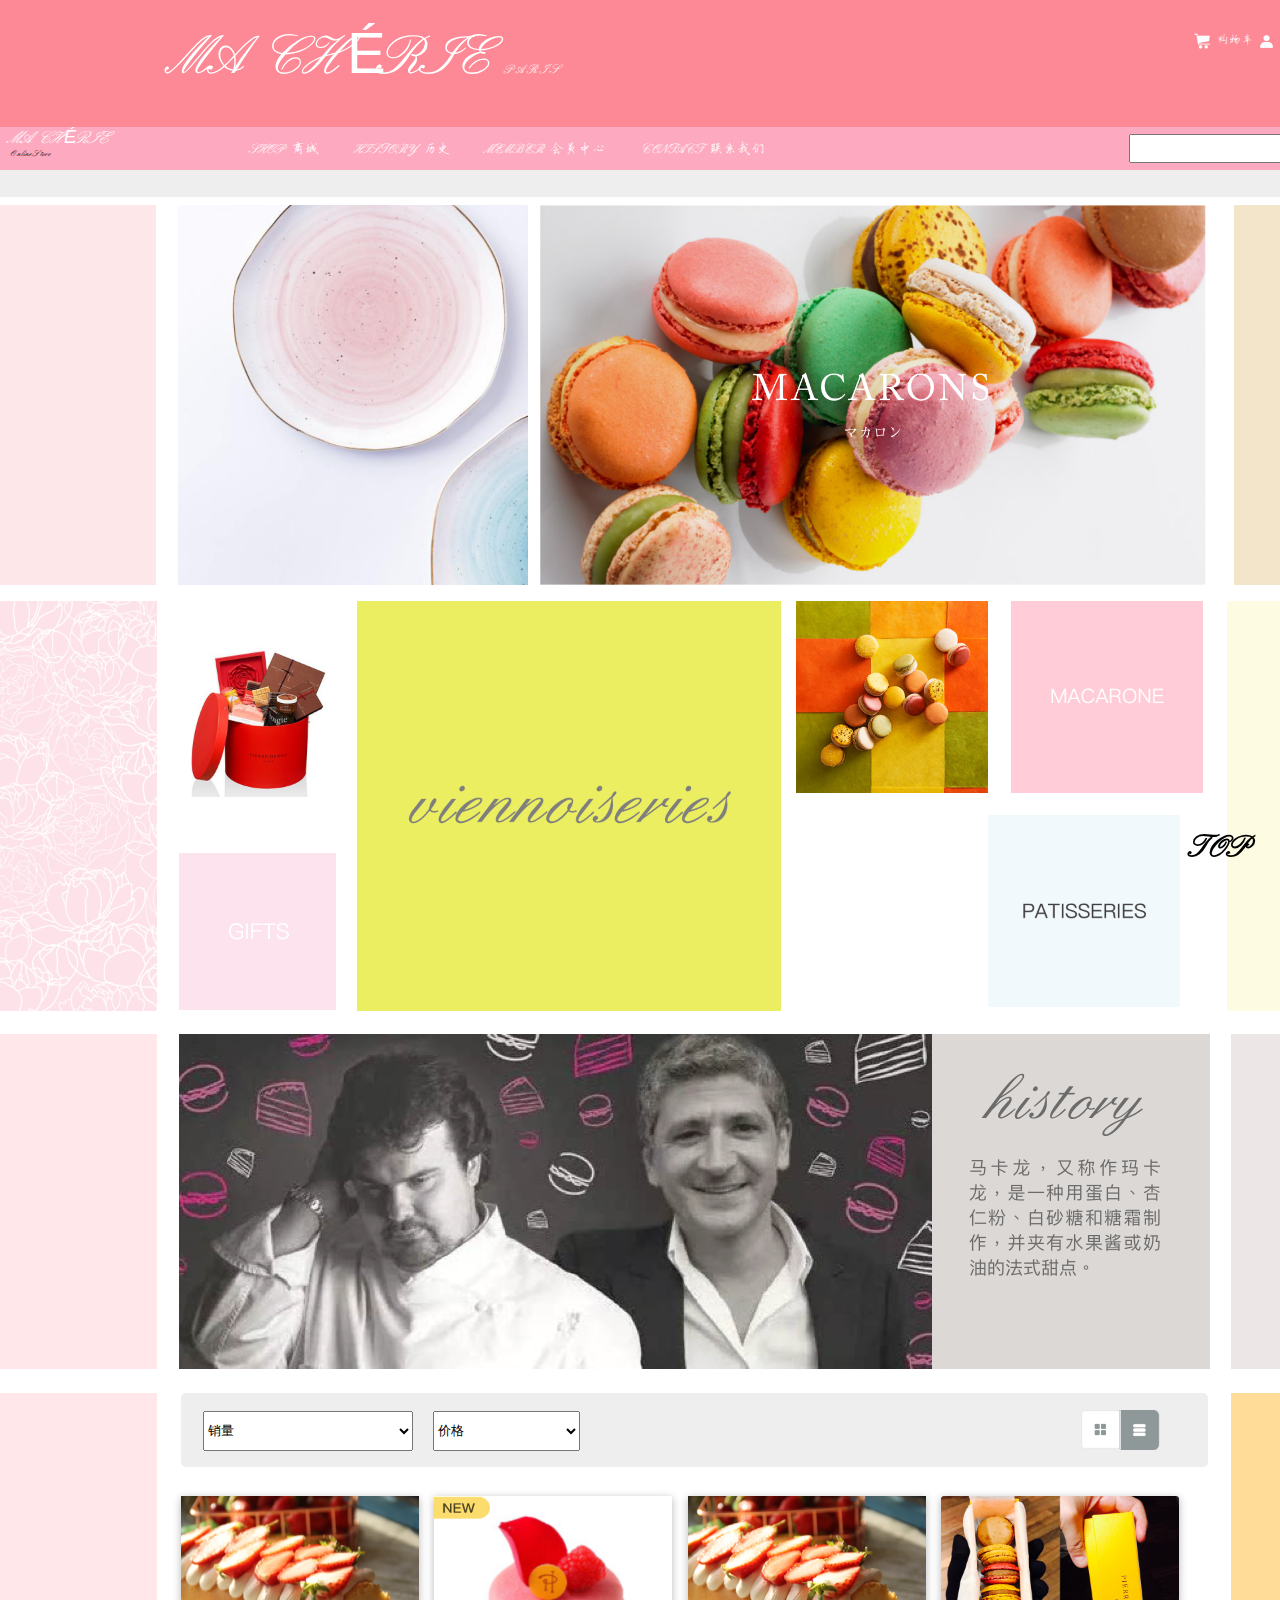
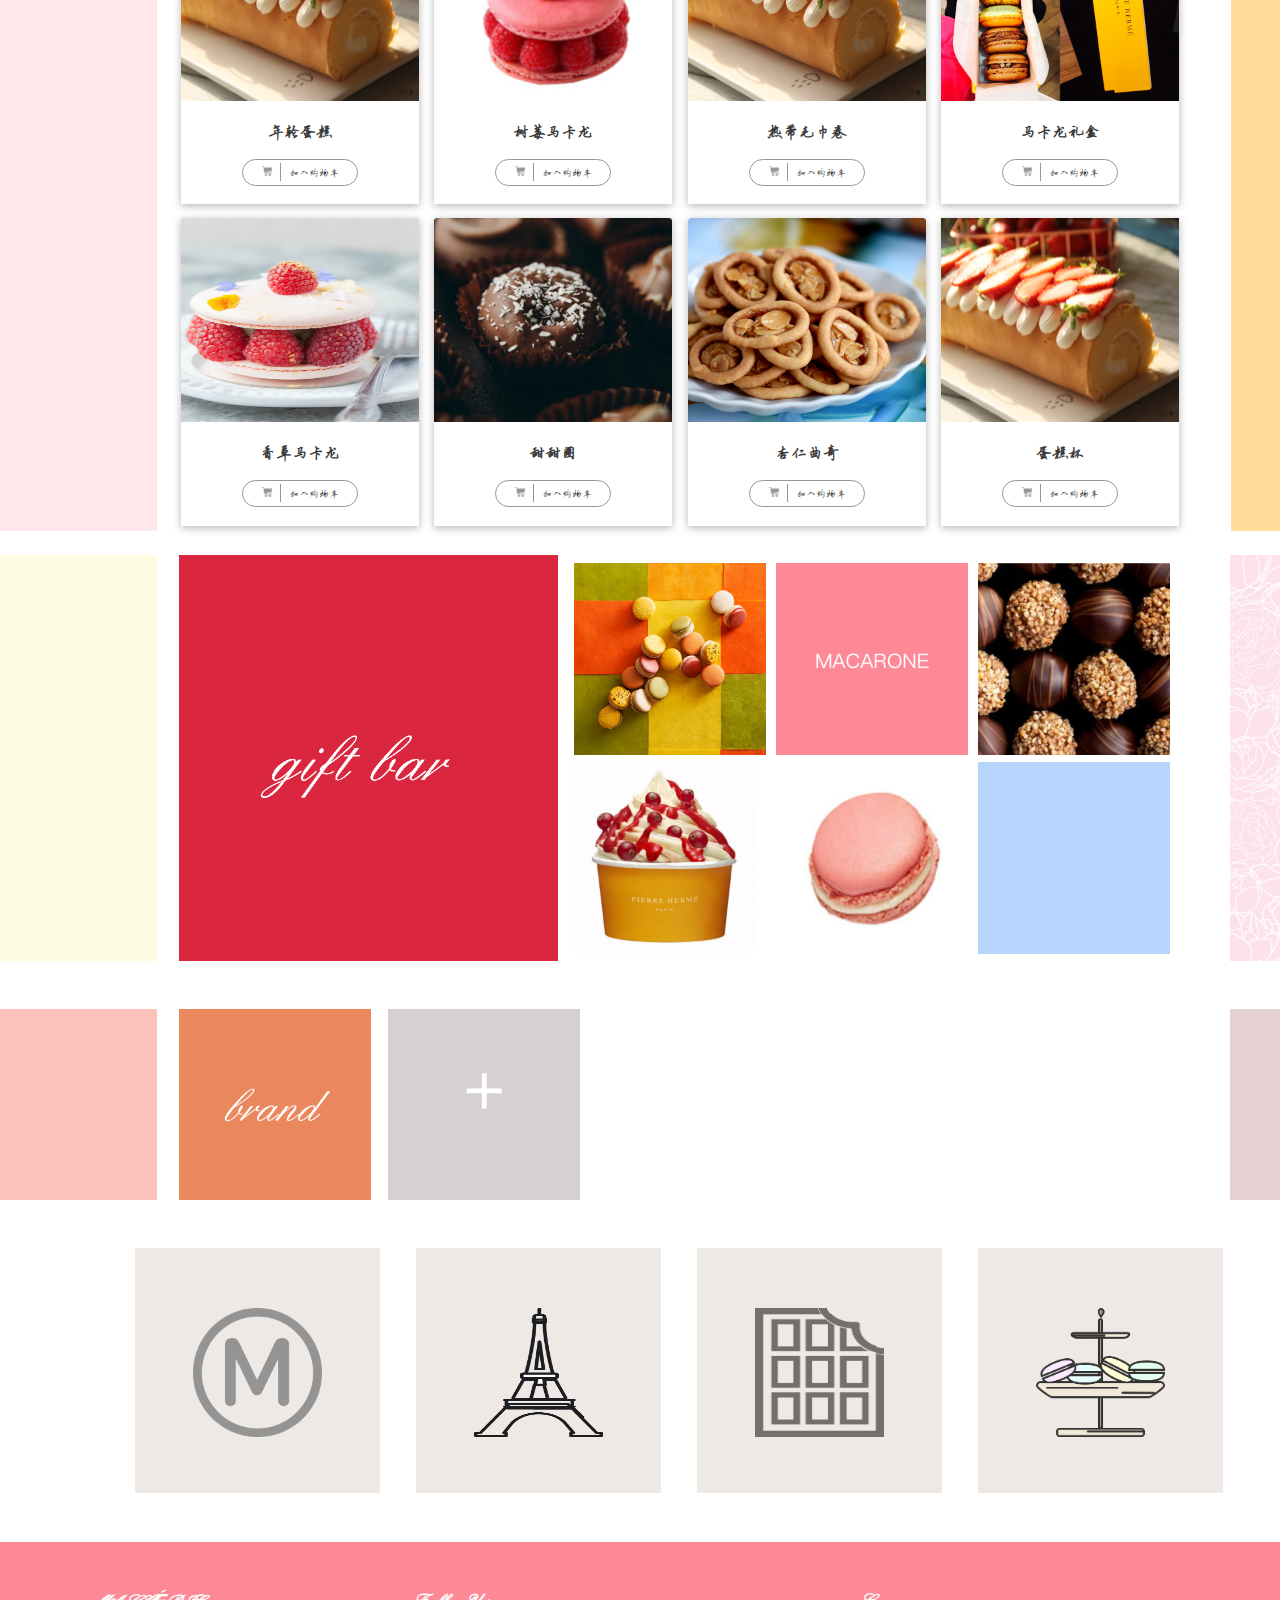
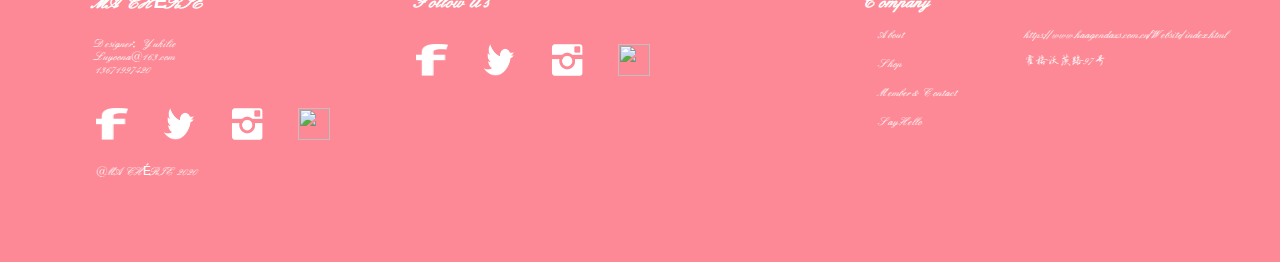
==== commit 3adf2a6e: "登录pc端，联系我们所有端" ====
--- a/index.html
+++ b/index.html
@@ -5,24 +5,16 @@
 	<meta name="viewport" content="width=device-width, initial-scale=1.0, maximum-scale=1.0, user-scalable=no">
 	<link rel="stylesheet" type="text/css" href="./css/index.css">
 	<script type="text/javascript" src="./js/jquery-v3.5.1.js"></script>
-	<!-- <script>
-	    (function (doc, win) {
-			var docEl = doc.documentElement,
-			resizeEvt = 'orientationchange' in window ? 'orientationchange' : 'resize',
-			recalc = function () {
-			var clientWidth = docEl.clientWidth;
-			if (!clientWidth) return;
-			if(clientWidth>=800){
-			docEl.style.fontSize = '16px';
-			}else{
-			docEl.style.fontSize = 100 * (clientWidth / 800) + 'px';
-			}
-			};
-			if (!doc.addEventListener) return;
-			win.addEventListener(resizeEvt, recalc, false);
-			doc.addEventListener('DOMContentLoaded', recalc, false);
-			})(document, window);
-	</script> -->
+	<style type="text/css">
+		@font-face {
+		     font-style:normal;
+		     font-family:'qxxin';
+		     src:url('./fonts/qxxin.ttf') format('truetype');
+		 }
+		 body {
+		     font-family:"Microsoft YaHei","qxxin",sans-serif;
+		 }
+	</style>
 </head>
 <body>
 <div id="TOP" style="height: 0;"></div>
@@ -40,7 +32,8 @@
 			</li>
 			<li>
 				<img src="./imgs/icon/user.png" class="nickname">&nbsp;
-				<a href="#">登录</a>&nbsp;|&nbsp;<a href="#">注册</a>
+				<a href="javascript:void(0)" onclick="signIn(this)">登录</a>&nbsp;|&nbsp;
+				<a href="javascript:void(0)" onclick="signUp(this)">注册</a>
 			</li>
 			<li>
 				<img src="./imgs/icon/cart2.png" class="cart">&nbsp;
@@ -50,15 +43,17 @@
 	</div>	
 	<div class="menu menu1 menuPc">
 		<div class="menuTitle">
-			<span><i>MA  CHÉRIE</i></span>
-			<small>Online Store</small>
+			<a href="../../index.html">
+				<span><i>MA  CHÉRIE</i></span>
+				<small>Online Store</small>
+			</a>
 		</div>
 		<div class="menuA">
 			<ul>
-				<li><a href="#">SHOP 商城</a></li>
+				<li><a href="./templates/ShoppingMall/index.html">SHOP 商城</a></li>
 				<li><a href="#">HISTORY 历史</a></li>
 				<li><a href="#">MEMBER 会员中心</a></li>
-				<li><a href="#">CONTACT 联系我们</a></li>
+				<li><a href="./templates/ContactUs/index.html">CONTACT 联系我们</a></li>
 			</ul>
 		</div>
 		<div class="menuSearch">
@@ -69,10 +64,10 @@
 	<div class="menu menu1 menuPide">
 		<div class="menuA">
 			<ul>
-				<li><a href="#">SHOP 商城</a></li>
+				<li><a href="./templates/ShoppingMall/index.html">SHOP 商城</a></li>
 				<li><a href="#">HISTORY 历史</a></li>
 				<li><a href="#">MEMBER 会员中心</a></li>
-				<li><a href="#">CONTACT 联系我们</a></li>
+				<li><a href="./templates/ContactUs/index.html">CONTACT 联系我们</a></li>
 			</ul>
 		</div>
 	</div>
@@ -90,16 +85,16 @@
 						<li><a href="#">SHOP 商城</a></li>
 						<li><a href="#">HISTORY 历史</a></li>
 						<li><a href="#">MEMBER 会员中心</a></li>
-						<li><a href="#">CONTACT 联系我们</a></li>
+						<li><a href="./templates/ContactUs/index.html">CONTACT 联系我们</a></li>
 					</ul>
 				</div>
 				<img src="./imgs/icon/scanning.png" class="saoma">
 				<div class="menuSearch">					
 					<img src="./imgs/icon/search1.png" class="search">
 					<input type="text" name="secrch"><span class="btn">搜索</span>
-					<img src="./imgs/icon/camera.png" class="canemar">
-					
-				</div>
+					<img src="./imgs/icon/camera.png" class="canemar">				
+				</div>
+				<img src="./imgs/assets/41d3c6a88e2ccda6e488b2d3fb24fa1.png" class="erweima1">
 				<img src="./imgs/icon/erweima.png" class="erweima">
 			</div>
 			<div class="two"></div>
@@ -264,11 +259,11 @@
 		</div>
 		<ul class="clear">
 			<li class="moblieOne">
-				<img src="#" class="mobileImg">
+				<img src="./imgs/assets/348e87a10fa446733d8f8af6f68722b.jpg" class="mobileImg">
 				<div class="miaoshu">缤纷巧克力</div>
 			</li>
 			<li class="moblieTwo">
-				<img src="#" class="mobileImg">
+				<img src="./imgs/assets/2db6a79c4d79c948268559be0c897b0.jpg" class="mobileImg">
 				<img src="./imgs/assets/helena-pg_2400x2400@3x.png" class="mobileImg">
 				<div class="miaoshu">惊喜礼盒</div>
 			</li>
@@ -305,10 +300,10 @@
 	</div>
 	<div class="sevenContent">
 		<ul>
-			<li></li>
-			<li></li>
-			<li></li>
-			<li></li>
+			<li><img src="./imgs/assets/baliparis3x.png"></li>
+			<li><img src="./imgs/assets/balitieta3x.png"></li>
+			<li><img src="./imgs/assets/qiaokeli3x.png"></li>
+			<li><img src="./imgs/assets/maqialong3x.png"></li>
 
 		</ul>
 	</div>
@@ -322,24 +317,25 @@
 					13671997420
 				</p>
 				<ul class="clearfix hidden">
-					<li>1</li>
-					<li>2</li>
-					<li>3</li>
+					<li><img src="./imgs/assets/FacebookCopy@3x.png" style="width: 2rem;height: 2rem;"></li>
+					<li><img src="./imgs/assets/TwitterCopy@3x.png" style="width: 2rem;height: 2rem;"></li>
+					<li><img src="./imgs/assets/InstagramCopy@3x.png" style="width: 2rem;height: 2rem;"></li>
+					<li><img src="./imgs/assets/RSCopy@3x.png" style="width: 2rem;height: 2rem;"></li>
 				</ul>
 				<p>@MA  CHÉRIE 2020</p>
 			</li>
 			<li class="followMe">
 				<h4>Follow Us</h4>
-				<ul class="clearfix">
-					<li>1</li>
-					<li>2</li>
-					<li>3</li>
-					<li>3</li>
+				<ul class="clearfix mobileShow">
+					<li><img src="./imgs/assets/FacebookCopy@3x.png" style="width: 2rem;height: 2rem;"></li>
+					<li><img src="./imgs/assets/TwitterCopy@3x.png" style="width: 2rem;height: 2rem;"></li>
+					<li><img src="./imgs/assets/InstagramCopy@3x.png" style="width: 2rem;height: 2rem;"></li>
+					<li><img src="./imgs/assets/RSCopy@3x.png" style="width: 2rem;height: 2rem;"></li>
 				</ul>
 				<ul class="clearfix show">
-					<li>1</li>
-					<li>2</li>
-					<li>3</li>
+					<li><img src="./imgs/assets/ShapeCopy3@3x.png" style="width: 2rem;height: 2rem;"></li>
+					<li><img src="./imgs/assets/ShapeCopy2@3x.png" style="width: 2rem;height: 2rem;"></li>
+					<li><img src="./imgs/assets/ShapeCopy4@3x.png" style="width: 2rem;height: 2rem;"></li>
 				</ul>
 			</li>
 			<li class="company">
@@ -363,39 +359,74 @@
 	</div>
 	<div class="fixContent"><a href="#TOP" style="color: #000;"><h1>TOP</h1></a></div>
 </div>
-	<div class="fixMenu">
-		<ul class="clear">
-			<li>
-				<!-- <img src="./imgs/icon/home.png" class="common"> -->
-				<img src="./imgs/icon/home.png" data-active="home1.png" data-common="home.png">
-				<span>首页</span>
-			</li>
-			<li>
-				<!-- <img src="./imgs/icon/cart.png" class="common">
-				<img src="./imgs/icon/cart1.png" class="active"> -->
-				<img src="./imgs/icon/cart.png" data-active="cart1.png" data-common="cart.png">
-				<span>购物车</span>
-			</li>
-			<li>
-				<!-- <img src="./imgs/icon/history.png" class="common">
-				<img src="./imgs/icon/history1.png" class="active"> -->
-				<img src="./imgs/icon/history.png" data-active="history1.png" data-common="history.png">
-				<span>历史</span>
-			</li>
-			<li>
-				<!-- <img src="./imgs/icon/huiyuan.png" class="common">
-				<img src="./imgs/icon/huiyuan1.png" class="active"> -->
-				<img src="./imgs/icon/huiyuan.png" data-active="huiyuan1.png" data-common="huiyuan.png">
-				<span>会员中心</span>
-			</li>
-			<li>
-				<!-- <img src="./imgs/icon/ellipsis.png" class="common">
-				<img src="./imgs/icon/ellipsis1.png" class="active"> -->
-				<img src="./imgs/icon/ellipsis.png" data-active="ellipsis1.png" data-common="ellipsis.png">
-				<span>更多</span>
+<div class="fixMenu">
+	<ul class="clear">
+		<li>
+			<!-- <img src="./imgs/icon/home.png" class="common"> -->
+			<img src="./imgs/icon/home.png" data-active="home1.png" data-common="home.png">
+			<span>首页</span>
+		</li>
+		<li>
+			<!-- <img src="./imgs/icon/cart.png" class="common">
+			<img src="./imgs/icon/cart1.png" class="active"> -->
+			<img src="./imgs/icon/cart.png" data-active="cart1.png" data-common="cart.png">
+			<span>购物车</span>
+		</li>
+		<li>
+			<!-- <img src="./imgs/icon/history.png" class="common">
+			<img src="./imgs/icon/history1.png" class="active"> -->
+			<img src="./imgs/icon/history.png" data-active="history1.png" data-common="history.png">
+			<span>历史</span>
+		</li>
+		<li>
+			<!-- <img src="./imgs/icon/huiyuan.png" class="common">
+			<img src="./imgs/icon/huiyuan1.png" class="active"> -->
+			<img src="./imgs/icon/huiyuan.png" data-active="huiyuan1.png" data-common="huiyuan.png">
+			<span>会员中心</span>
+		</li>
+		<li>
+			<!-- <img src="./imgs/icon/ellipsis.png" class="common">
+			<img src="./imgs/icon/ellipsis1.png" class="active"> -->
+			<img src="./imgs/icon/ellipsis.png" data-active="ellipsis1.png" data-common="ellipsis.png">
+			<span>更多</span>
+		</li>
+	</ul>
+</div>
+<div class="login">
+	<div class="close">
+		<img src="./imgs/loginImgs/close.png" onclick="closeFun()">
+	</div>
+	<h4 class="loginTitle"><i>MA  CHÉRIE</i></h4>
+	<div class="mainTitle">Sign in to join in Ma Chérie </div>
+	<small class="smallTitle">Enter your details to get started. </small>
+	<div class="formContent">
+		<ul>
+			<li class="contentItem">
+				<div class="label">账号</div>
+				<div class="formItem">
+					<img src="./imgs/loginImgs/user.png">
+					<input type="text" name="">
+				</div>
+			</li>
+			<li class="contentItem">
+				<div class="label">密码</div>
+				<div class="formItem">
+					<img src="./imgs/loginImgs/user.png">
+					<input type="password" name="">
+				</div>
+			</li>
+			<li class="contentItem">
+				<div class="label">性别</div>
+				<div class="formItem">
+					<img src="./imgs/loginImgs/user.png">
+					<input type="radio" name="sex" value="male" checked>男
+					<input type="radio" name="sex" value="female">女
+				</div>
 			</li>
 		</ul>
 	</div>
-	<script type="text/javascript" src="./js/index.js"></script>
+	<div class="btns">注册</div>
+</div>
+<script type="text/javascript" src="./js/index.js"></script>
 </body>
 </html>--- a/css/index.css
+++ b/css/index.css
@@ -106,7 +106,7 @@
     .menu2 .saoma{
         display: none;
     }
-    .menu2 .erweima{
+    .menu2 .erweima,.menu2 .erweima1{
         display: none;
     }
     .menu div{
@@ -567,8 +567,15 @@
         display: inline-block;
         width: 15.31rem;
         height: 15.31rem;
+        line-height: 15.31rem;
         margin-right: 2.3%;
         background-color: #EEE9E5;
+        vertical-align: middle;
+    }
+    .sevenContent ul li img{
+        vertical-align: middle;
+        width: 129px;
+        height:129px;
     }
     .footer{
         width: 86.88rem;
@@ -733,6 +740,12 @@
     }
     .menu2 .saoma{
         display: none;
+    }
+    .menu2 .erweima1{
+        display: inline-block;
+        width: 30px;
+        height: 30px;
+        margin: 5px 60px;
     }
     .menu2 .erweima{
         display: none;
@@ -1232,8 +1245,15 @@
         display: inline-block;
         width: 15.31rem;
         height: 15.31rem;
+        line-height: 15.31rem;
         margin-right: 2.3%;
         background-color: #EEE9E5;
+        vertical-align: middle;
+    }
+    .sevenContent ul li img{
+        vertical-align: middle;
+        width: 90px;
+        height: 90px;
     }
     .footer{
         width: 86.88rem;
@@ -1486,6 +1506,12 @@
         top: 13px;
         cursor: pointer;
     } 
+    .menu2 .erweima1{
+        display: none;
+    }
+    .menu2 .erweima{
+        display: inline-block;
+    }
     .border{
         display: none;
     }
@@ -2152,4 +2178,114 @@
     .active{
         display: none;
     }
-}+}
+
+.login{
+    width: 36.75rem;
+    height: 39.25rem;
+    position: fixed;
+    top: 50%;
+    left: 50%;
+    margin-left: -18.37rem;
+    margin-top: -19.62rem;
+    background-color: #FFF;
+    display: none;
+}
+.login .close{
+    width: 35.75rem;
+    height: 3.93rem;
+    line-height: 3.93rem;
+    text-align: right;
+    padding-right: 1rem;
+}
+.login .close img{
+    width: 1.31rem;
+    height: 1.31rem;
+}
+.login .loginTitle{
+    text-align: center;
+    font-size: 28px;
+    color: #FC8995;
+}
+.login .mainTitle{   
+    height: 2rem;
+    line-height: 2rem;
+    text-align: center;
+    color: #0C0C0C;
+    font-size: 1.5rem;    
+}
+.login .smallTitle{
+    height: 0.94rem;
+    font-size: 13px;
+    color: #A6A6A6;
+    text-align: center;
+    display: block;
+}
+.login .formContent{
+    width: 24.81rem;
+    height: 19rem;
+    margin: 2rem auto;
+    /*border:1px solid red;*/
+}
+.login .formContent .contentItem{
+    width: 24.81rem;
+    height: 6rem;
+    /*border:1px solid red;*/
+}
+.login .formContent .contentItem .label{
+    font-size: 14px;
+    color: #FC8995;
+    height: 2.25rem;
+    line-height: 2.25rem;
+}
+.login .formContent .contentItem .formItem img{
+    width: 1.31rem;
+    height: 1.31rem;
+}
+.login .formContent .contentItem .formItem input[type='text'],.login .formContent .contentItem .formItem input[type='password']{
+    height: 2.31rem;
+    width: 21.5rem;
+    border-bottom:1px solid #A7A7A7;
+    border-top: 0;
+    border-left: 0;
+    border-right: 0;
+}
+.login .formContent .contentItem .formItem input[type='radio']{
+    height: 1.5rem;
+    width: 1.5rem;
+    margin-left: 4rem;
+}
+.login .btns{
+    width: 15.31rem;
+    height: 2.75rem;
+    line-height: 2.75rem;
+    text-align: center;
+    margin: 2rem auto;
+    background-color: #FC8995;
+    font-size: 18px;
+    color: #FFFFFF;
+    border-radius: 22px
+}
+
+
+
+
+
+
+
+
+
+
+
+
+
+
+
+
+
+
+
+
+
+
+
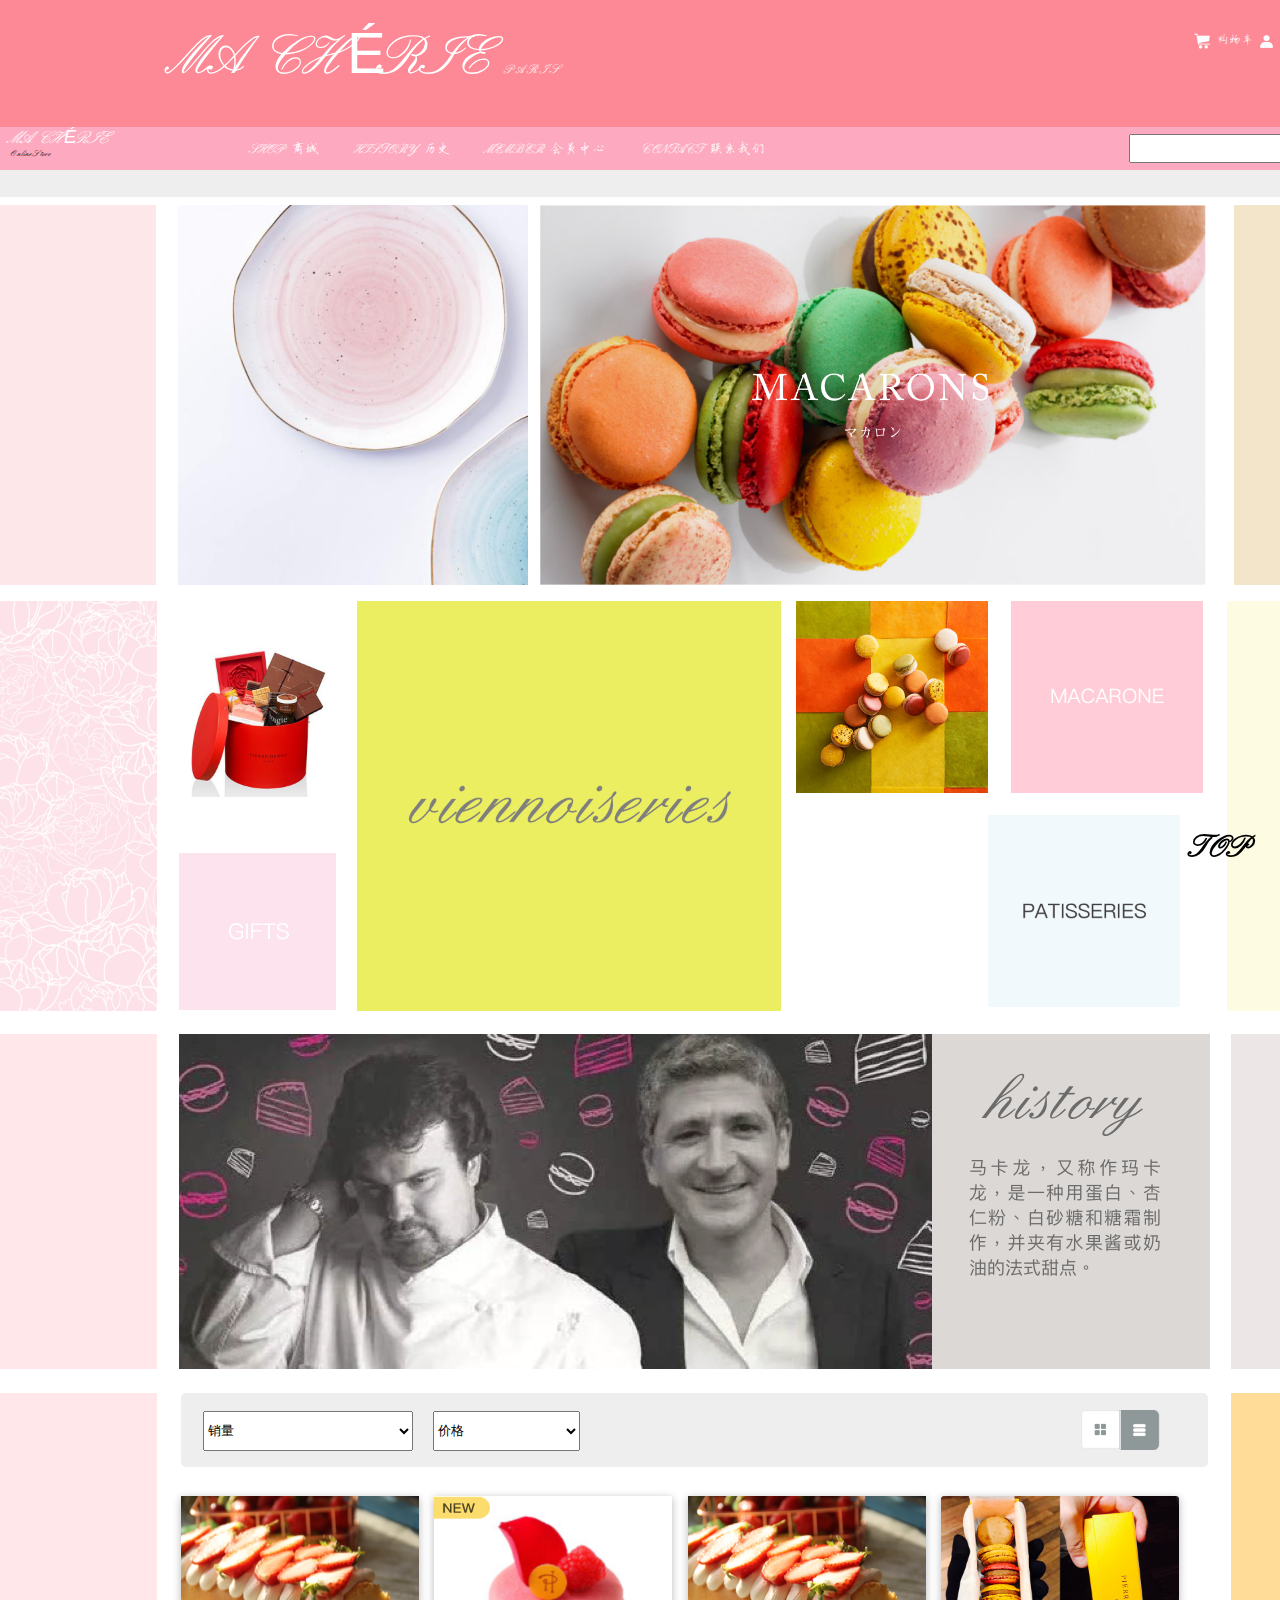
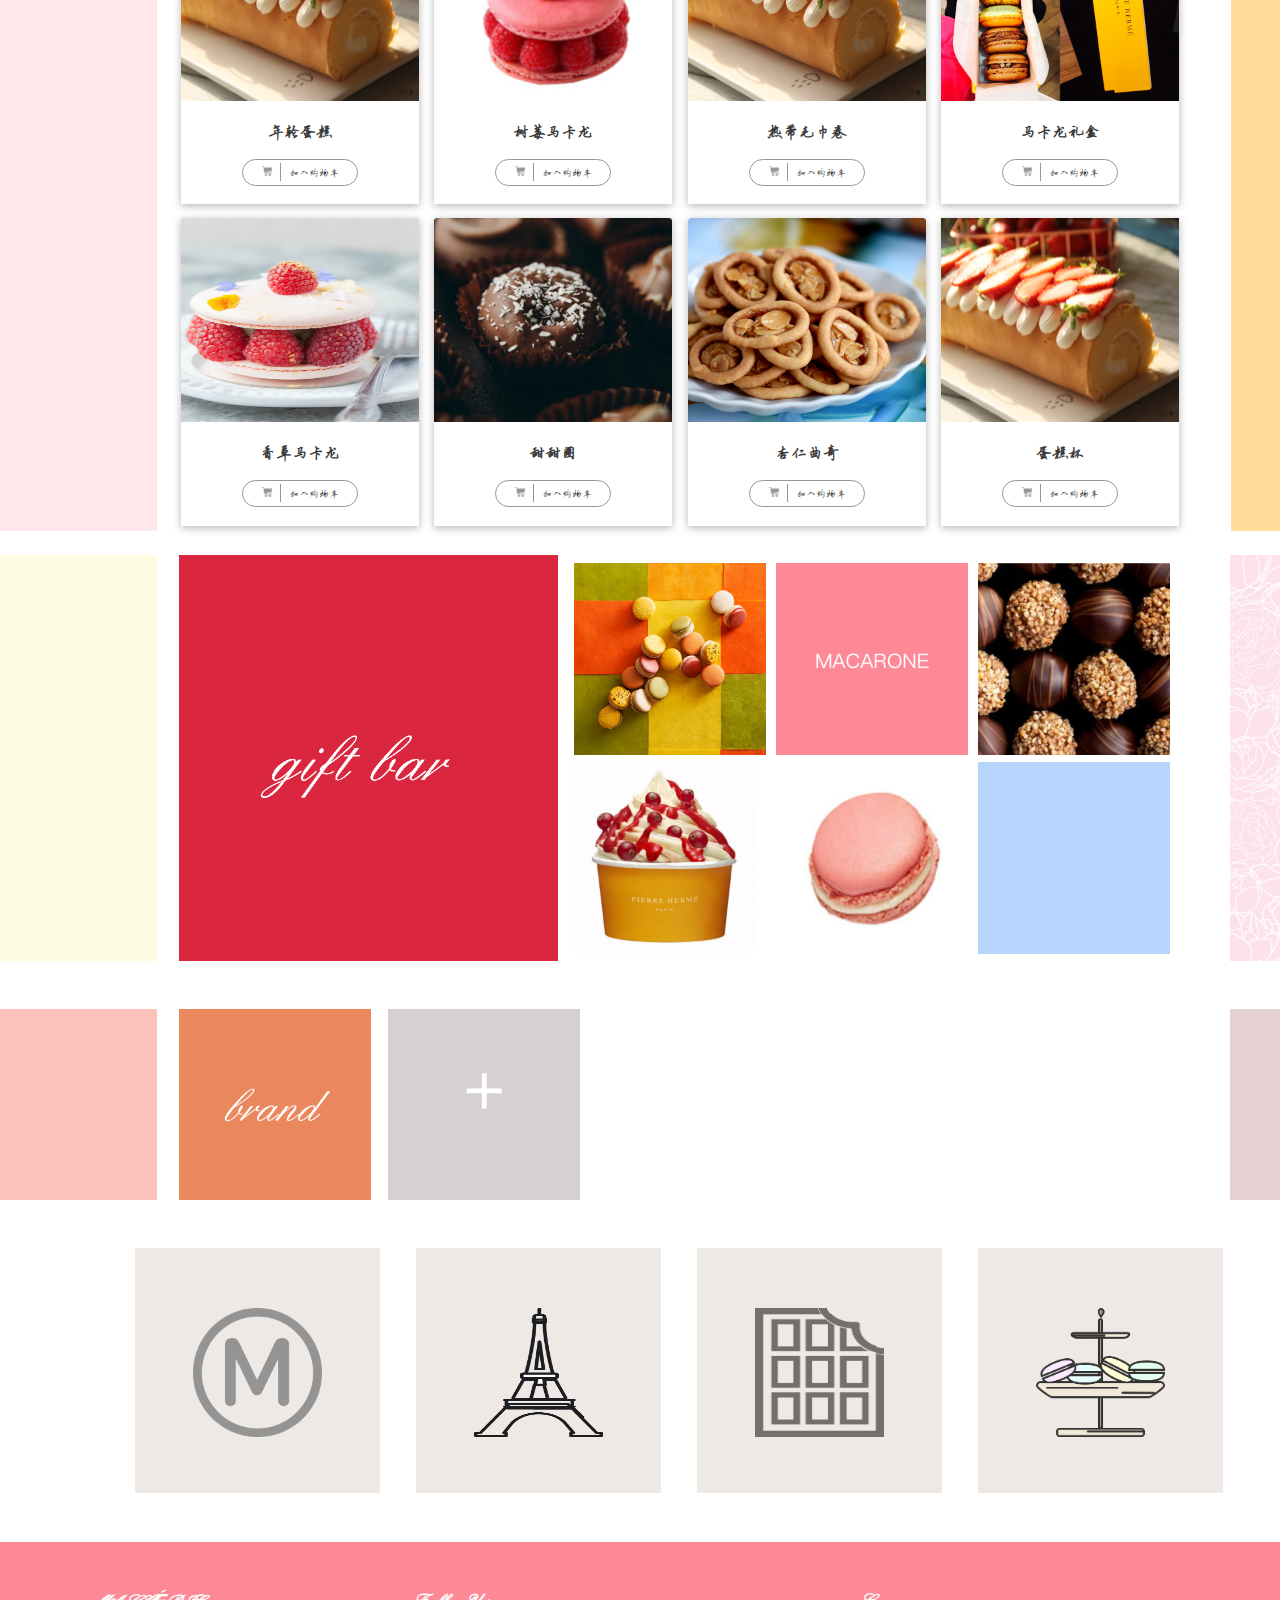
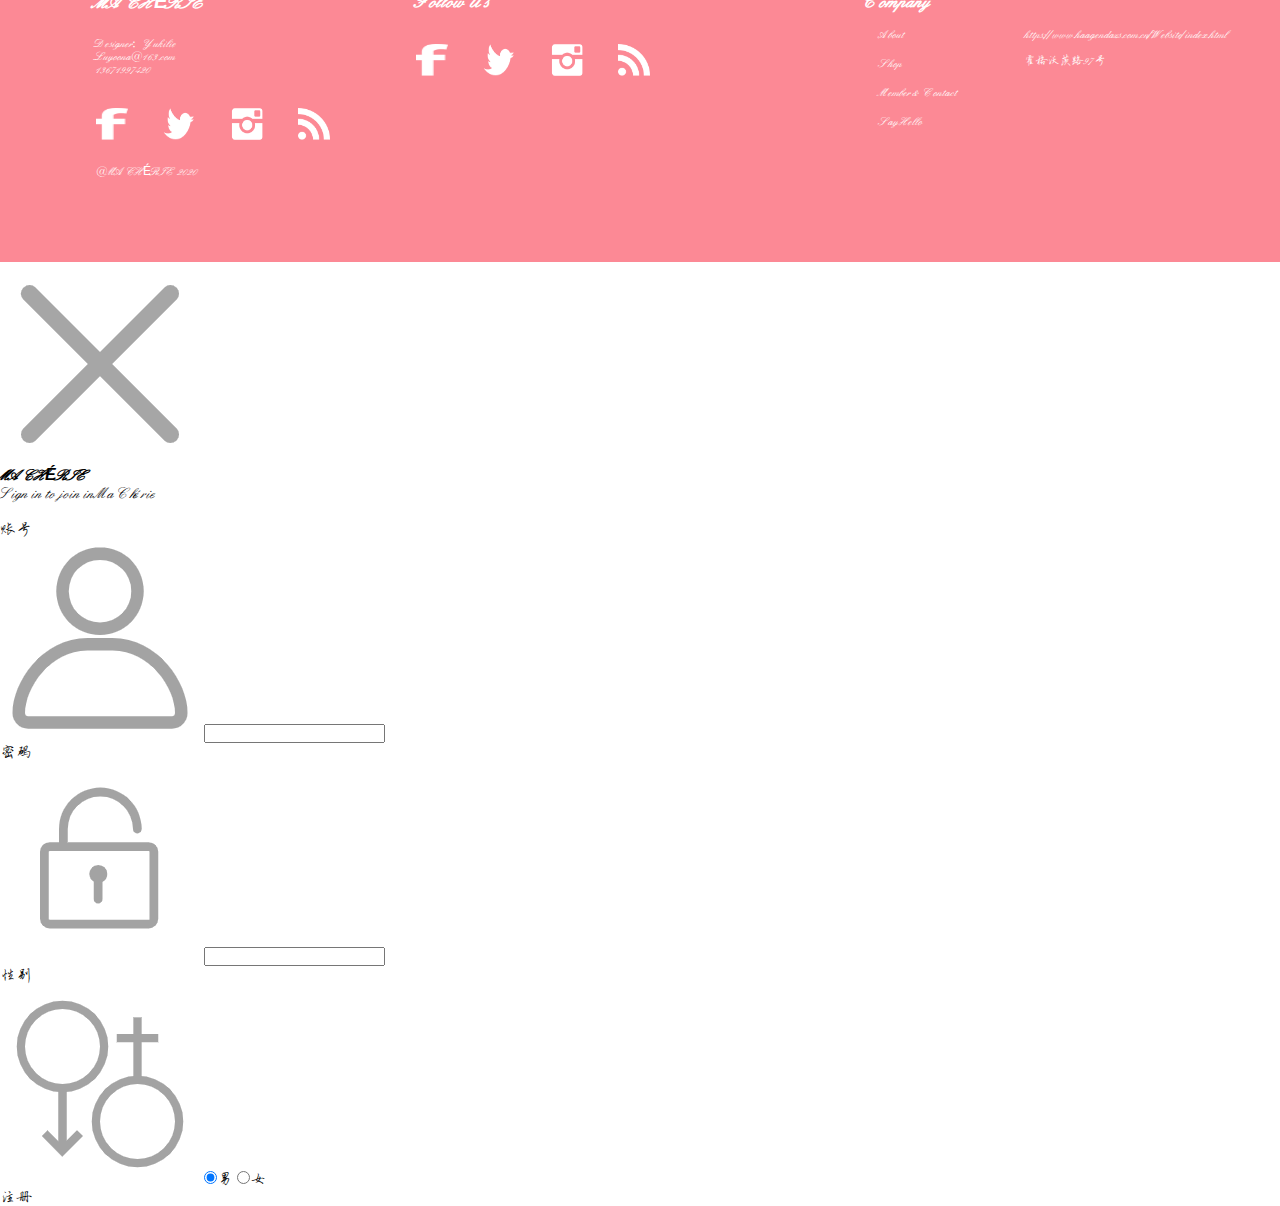
==== commit f9bc9e63: "版本一" ====
--- a/index.html
+++ b/index.html
@@ -51,8 +51,8 @@
 		<div class="menuA">
 			<ul>
 				<li><a href="./templates/ShoppingMall/index.html">SHOP 商城</a></li>
-				<li><a href="#">HISTORY 历史</a></li>
-				<li><a href="#">MEMBER 会员中心</a></li>
+				<li><a href="./templates/history/index.html">HISTORY 历史</a></li>
+				<li><a href="./templates/memberCenter/index.html">MEMBER 会员中心</a></li>
 				<li><a href="./templates/ContactUs/index.html">CONTACT 联系我们</a></li>
 			</ul>
 		</div>
@@ -65,8 +65,8 @@
 		<div class="menuA">
 			<ul>
 				<li><a href="./templates/ShoppingMall/index.html">SHOP 商城</a></li>
-				<li><a href="#">HISTORY 历史</a></li>
-				<li><a href="#">MEMBER 会员中心</a></li>
+				<li><a href="./templates/history/index.html">HISTORY 历史</a></li>
+				<li><a href="./templates/memberCenter/index.html">MEMBER 会员中心</a></li>
 				<li><a href="./templates/ContactUs/index.html">CONTACT 联系我们</a></li>
 			</ul>
 		</div>
@@ -83,8 +83,8 @@
 				<div class="menuA">
 					<ul>
 						<li><a href="#">SHOP 商城</a></li>
-						<li><a href="#">HISTORY 历史</a></li>
-						<li><a href="#">MEMBER 会员中心</a></li>
+						<li><a href="./templates/history/index.html">HISTORY 历史</a></li>
+						<li><a href="./templates/memberCenter/index.html">MEMBER 会员中心</a></li>
 						<li><a href="./templates/ContactUs/index.html">CONTACT 联系我们</a></li>
 					</ul>
 				</div>
@@ -320,7 +320,7 @@
 					<li><img src="./imgs/assets/FacebookCopy@3x.png" style="width: 2rem;height: 2rem;"></li>
 					<li><img src="./imgs/assets/TwitterCopy@3x.png" style="width: 2rem;height: 2rem;"></li>
 					<li><img src="./imgs/assets/InstagramCopy@3x.png" style="width: 2rem;height: 2rem;"></li>
-					<li><img src="./imgs/assets/RSCopy@3x.png" style="width: 2rem;height: 2rem;"></li>
+					<li><img src="./imgs/assets/RSSCopy@3x.png" style="width: 2rem;height: 2rem;"></li>
 				</ul>
 				<p>@MA  CHÉRIE 2020</p>
 			</li>
@@ -330,7 +330,7 @@
 					<li><img src="./imgs/assets/FacebookCopy@3x.png" style="width: 2rem;height: 2rem;"></li>
 					<li><img src="./imgs/assets/TwitterCopy@3x.png" style="width: 2rem;height: 2rem;"></li>
 					<li><img src="./imgs/assets/InstagramCopy@3x.png" style="width: 2rem;height: 2rem;"></li>
-					<li><img src="./imgs/assets/RSCopy@3x.png" style="width: 2rem;height: 2rem;"></li>
+					<li><img src="./imgs/assets/RSSCopy@3x.png" style="width: 2rem;height: 2rem;"></li>
 				</ul>
 				<ul class="clearfix show">
 					<li><img src="./imgs/assets/ShapeCopy3@3x.png" style="width: 2rem;height: 2rem;"></li>
@@ -392,6 +392,7 @@
 		</li>
 	</ul>
 </div>
+
 <div class="login">
 	<div class="close">
 		<img src="./imgs/loginImgs/close.png" onclick="closeFun()">
@@ -411,14 +412,14 @@
 			<li class="contentItem">
 				<div class="label">密码</div>
 				<div class="formItem">
-					<img src="./imgs/loginImgs/user.png">
+					<img src="./imgs/loginImgs/password.png">
 					<input type="password" name="">
 				</div>
 			</li>
 			<li class="contentItem">
 				<div class="label">性别</div>
 				<div class="formItem">
-					<img src="./imgs/loginImgs/user.png">
+					<img src="./imgs/loginImgs/sex.png">
 					<input type="radio" name="sex" value="male" checked>男
 					<input type="radio" name="sex" value="female">女
 				</div>
@@ -427,6 +428,7 @@
 	</div>
 	<div class="btns">注册</div>
 </div>
+<div class="layer"></div>
 <script type="text/javascript" src="./js/index.js"></script>
 </body>
 </html>--- a/css/index.css
+++ b/css/index.css
@@ -2178,114 +2178,4 @@
     .active{
         display: none;
     }
-}
-
-.login{
-    width: 36.75rem;
-    height: 39.25rem;
-    position: fixed;
-    top: 50%;
-    left: 50%;
-    margin-left: -18.37rem;
-    margin-top: -19.62rem;
-    background-color: #FFF;
-    display: none;
-}
-.login .close{
-    width: 35.75rem;
-    height: 3.93rem;
-    line-height: 3.93rem;
-    text-align: right;
-    padding-right: 1rem;
-}
-.login .close img{
-    width: 1.31rem;
-    height: 1.31rem;
-}
-.login .loginTitle{
-    text-align: center;
-    font-size: 28px;
-    color: #FC8995;
-}
-.login .mainTitle{   
-    height: 2rem;
-    line-height: 2rem;
-    text-align: center;
-    color: #0C0C0C;
-    font-size: 1.5rem;    
-}
-.login .smallTitle{
-    height: 0.94rem;
-    font-size: 13px;
-    color: #A6A6A6;
-    text-align: center;
-    display: block;
-}
-.login .formContent{
-    width: 24.81rem;
-    height: 19rem;
-    margin: 2rem auto;
-    /*border:1px solid red;*/
-}
-.login .formContent .contentItem{
-    width: 24.81rem;
-    height: 6rem;
-    /*border:1px solid red;*/
-}
-.login .formContent .contentItem .label{
-    font-size: 14px;
-    color: #FC8995;
-    height: 2.25rem;
-    line-height: 2.25rem;
-}
-.login .formContent .contentItem .formItem img{
-    width: 1.31rem;
-    height: 1.31rem;
-}
-.login .formContent .contentItem .formItem input[type='text'],.login .formContent .contentItem .formItem input[type='password']{
-    height: 2.31rem;
-    width: 21.5rem;
-    border-bottom:1px solid #A7A7A7;
-    border-top: 0;
-    border-left: 0;
-    border-right: 0;
-}
-.login .formContent .contentItem .formItem input[type='radio']{
-    height: 1.5rem;
-    width: 1.5rem;
-    margin-left: 4rem;
-}
-.login .btns{
-    width: 15.31rem;
-    height: 2.75rem;
-    line-height: 2.75rem;
-    text-align: center;
-    margin: 2rem auto;
-    background-color: #FC8995;
-    font-size: 18px;
-    color: #FFFFFF;
-    border-radius: 22px
-}
-
-
-
-
-
-
-
-
-
-
-
-
-
-
-
-
-
-
-
-
-
-
-
+}